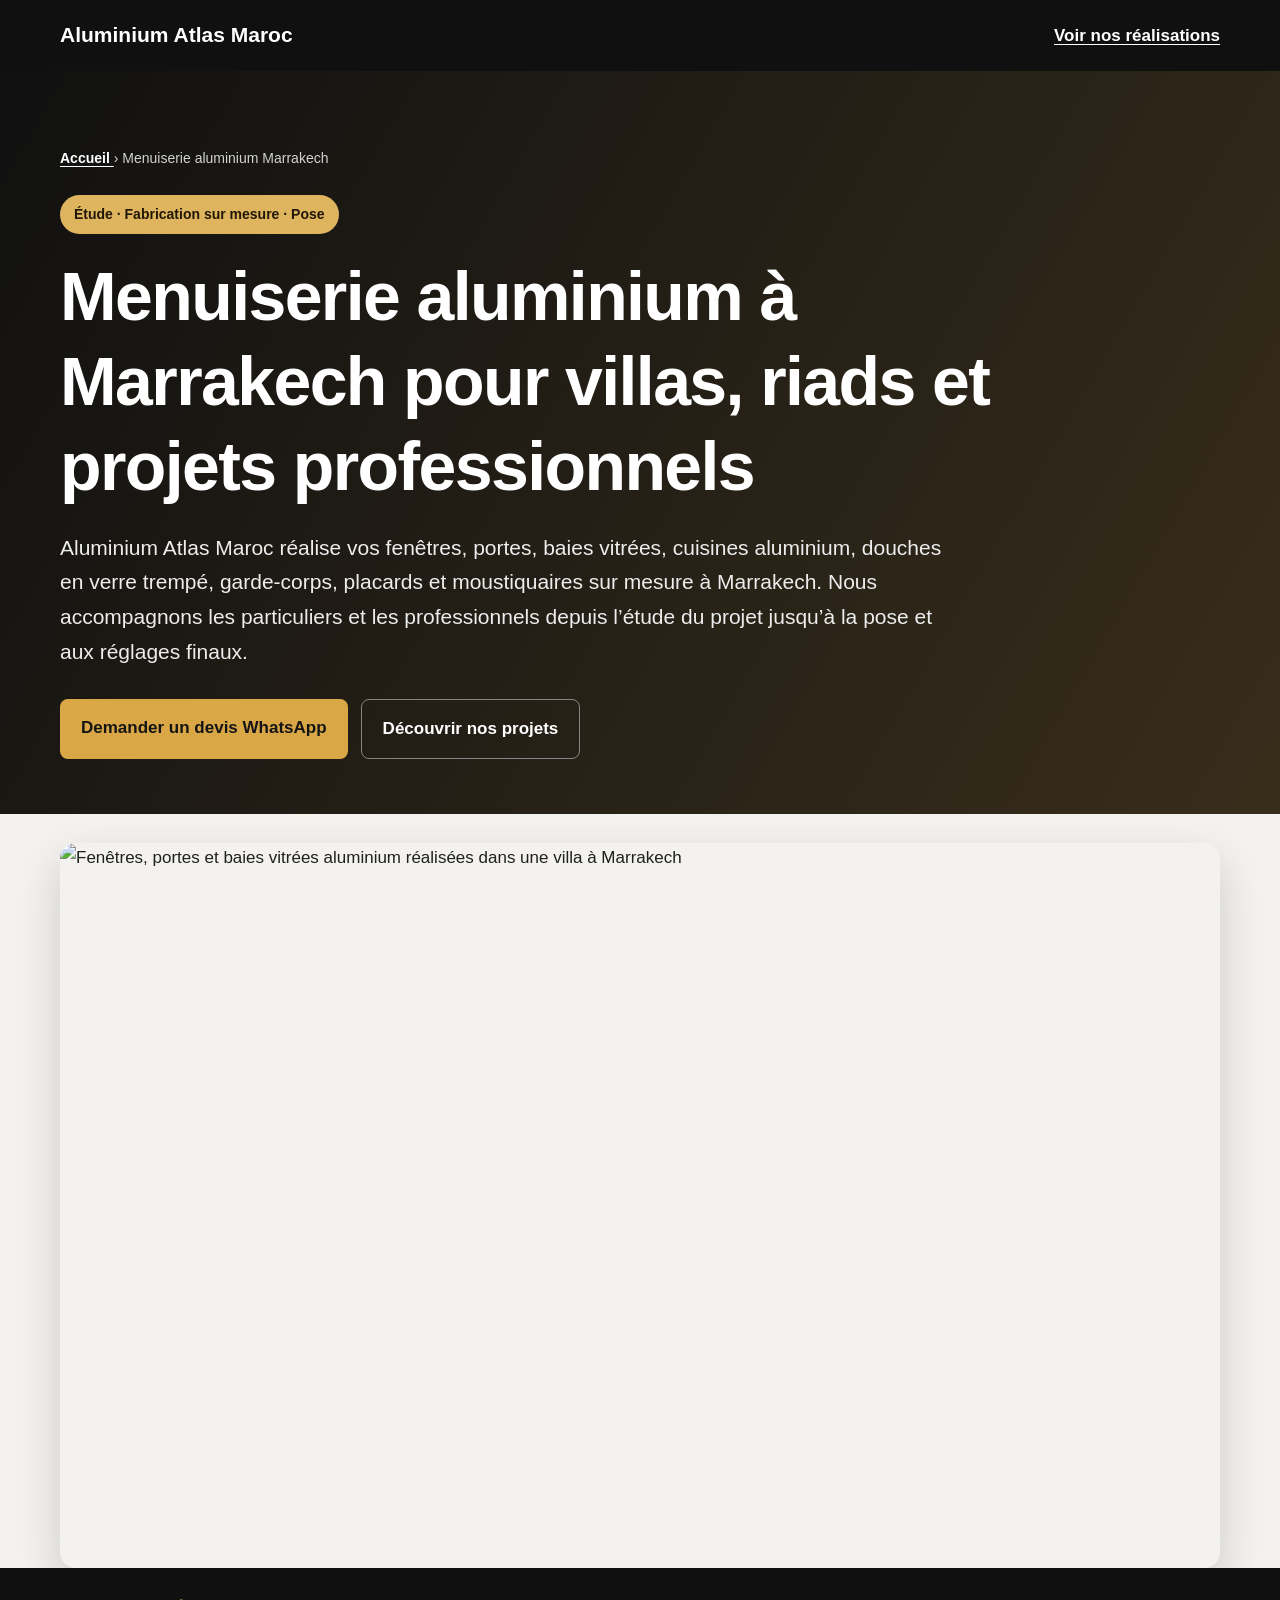
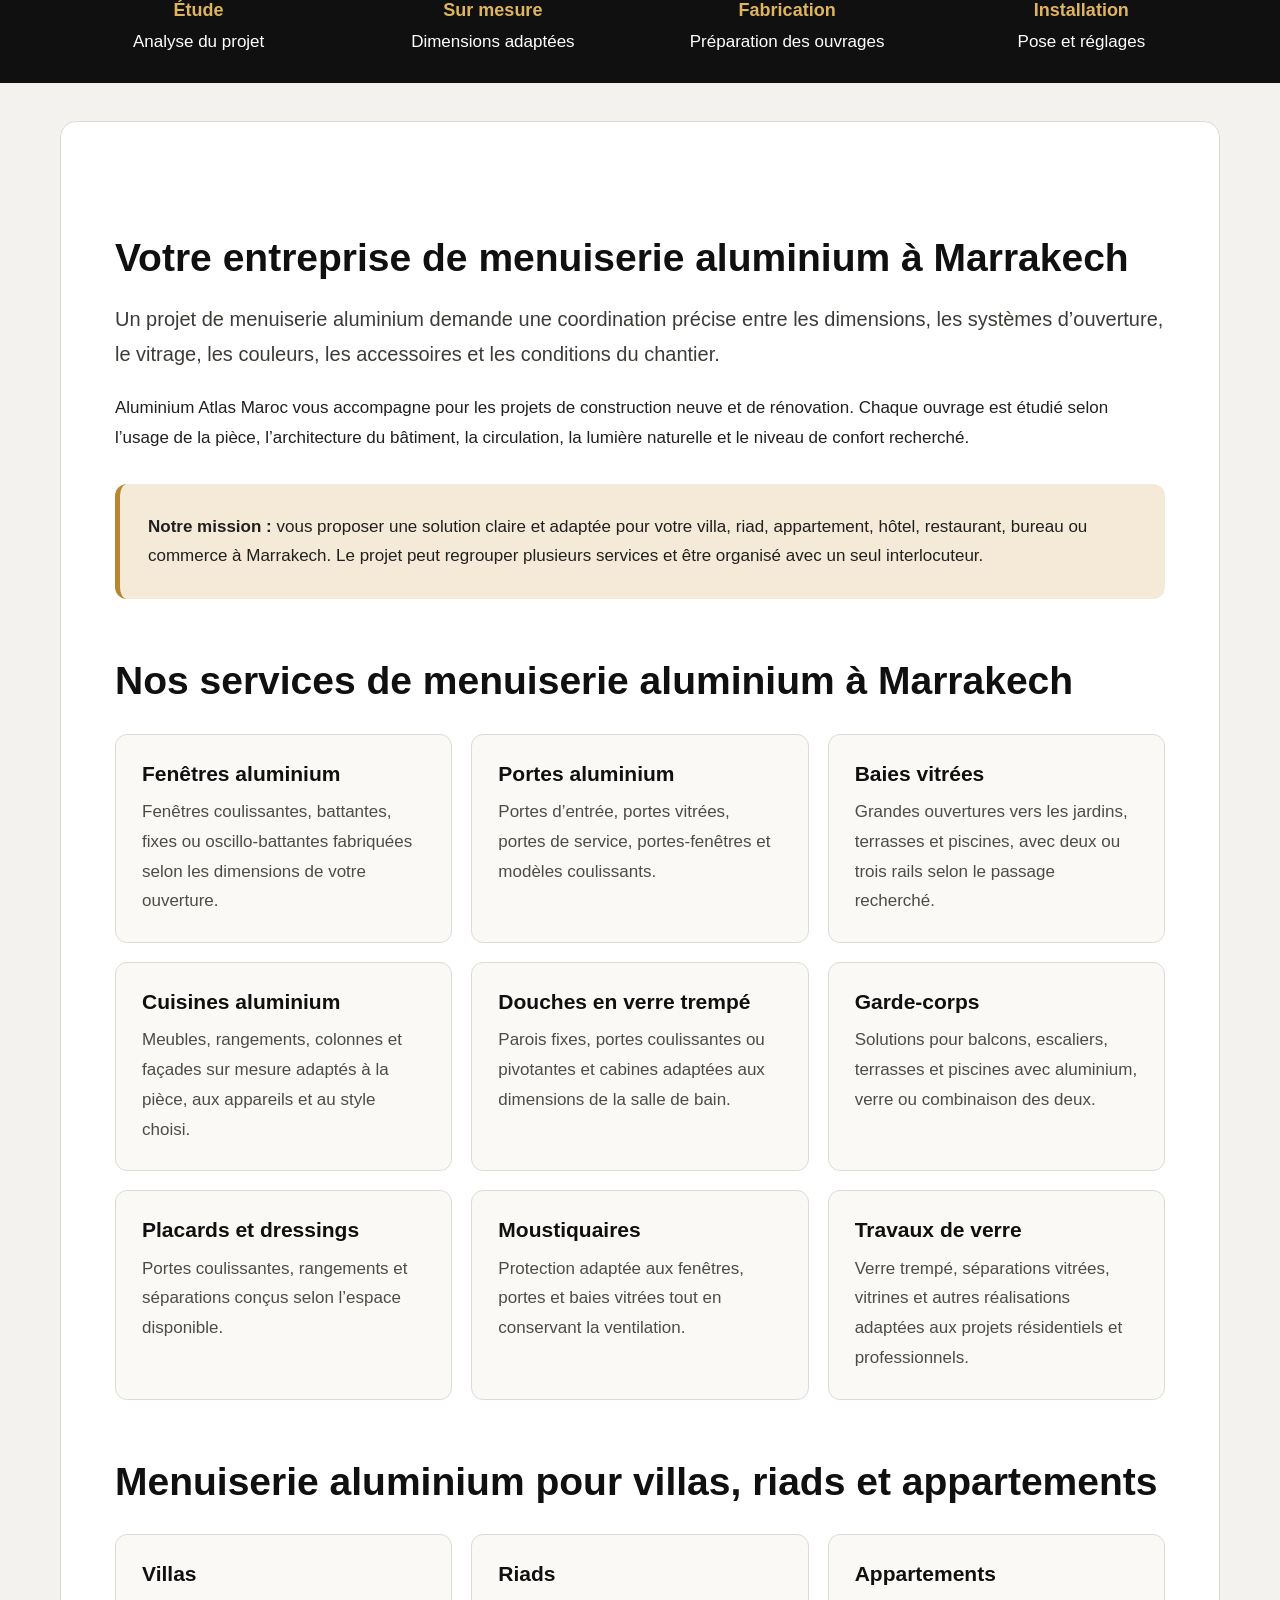
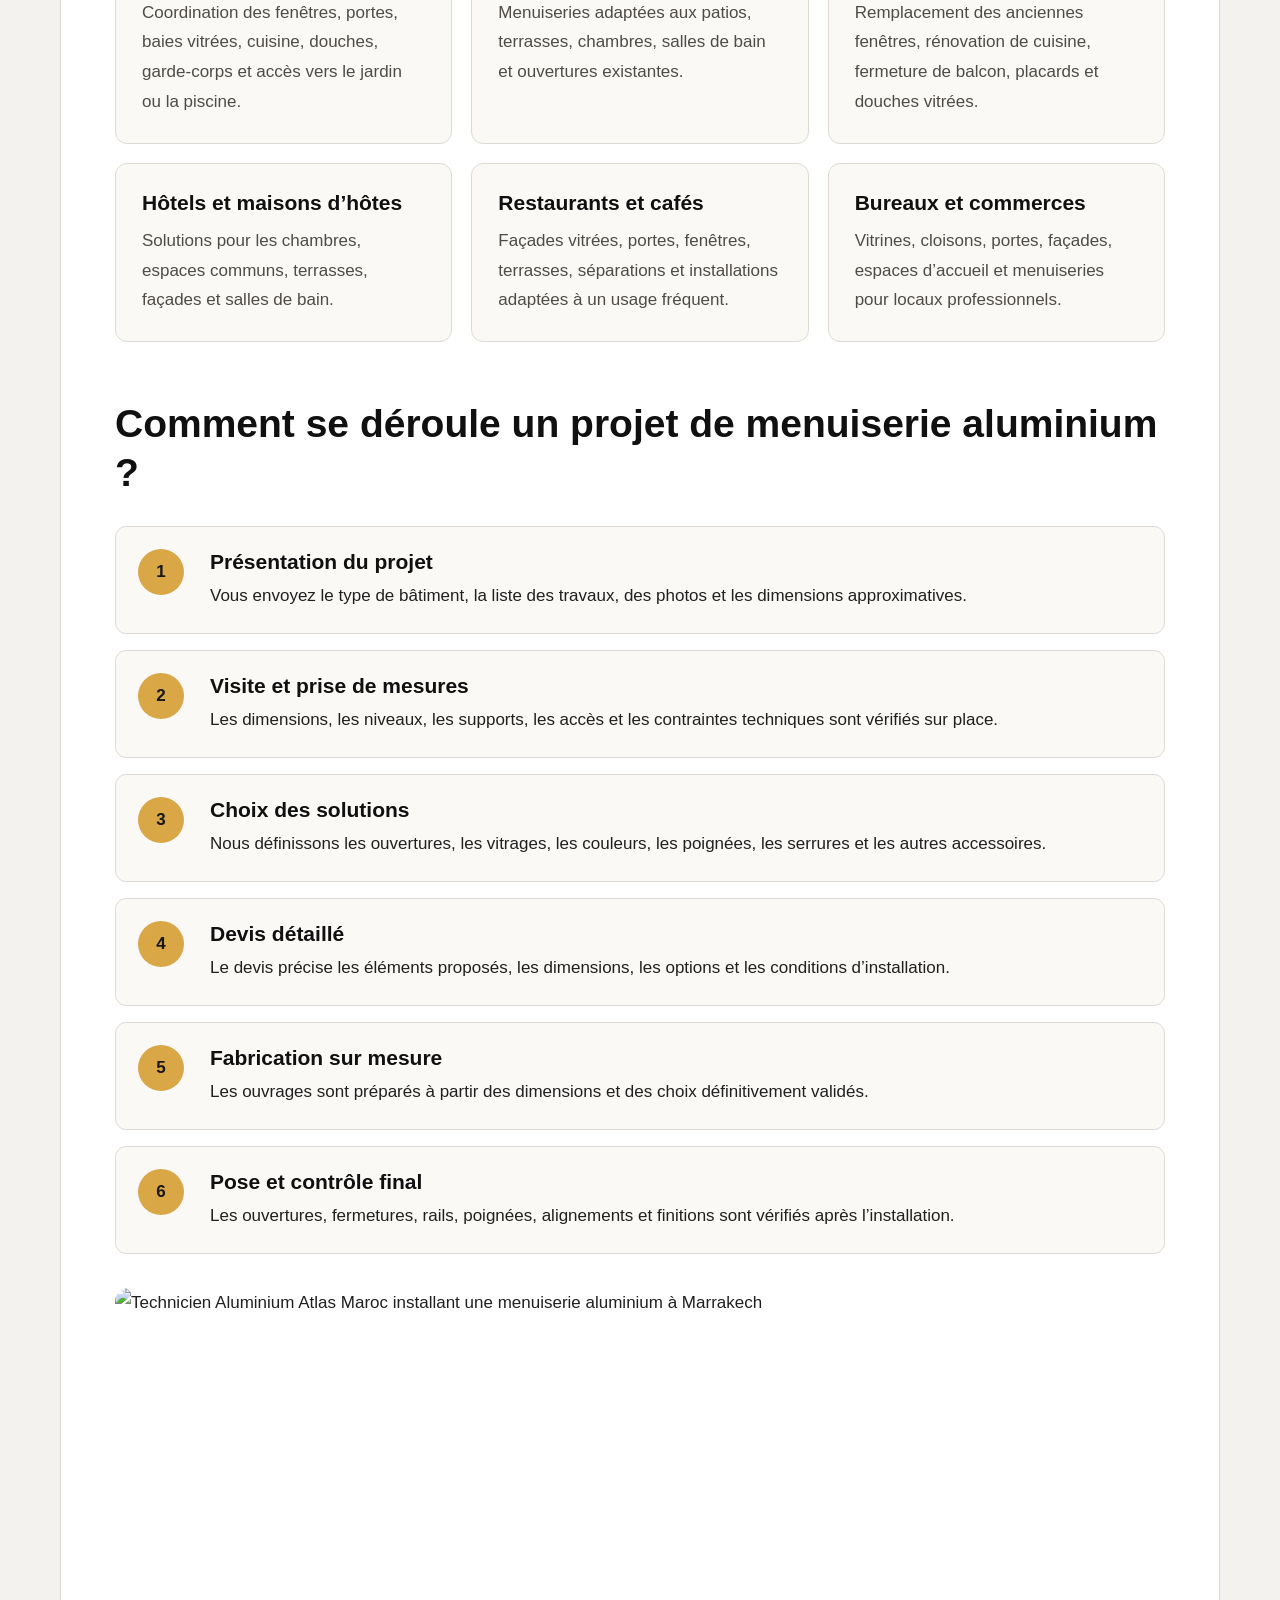
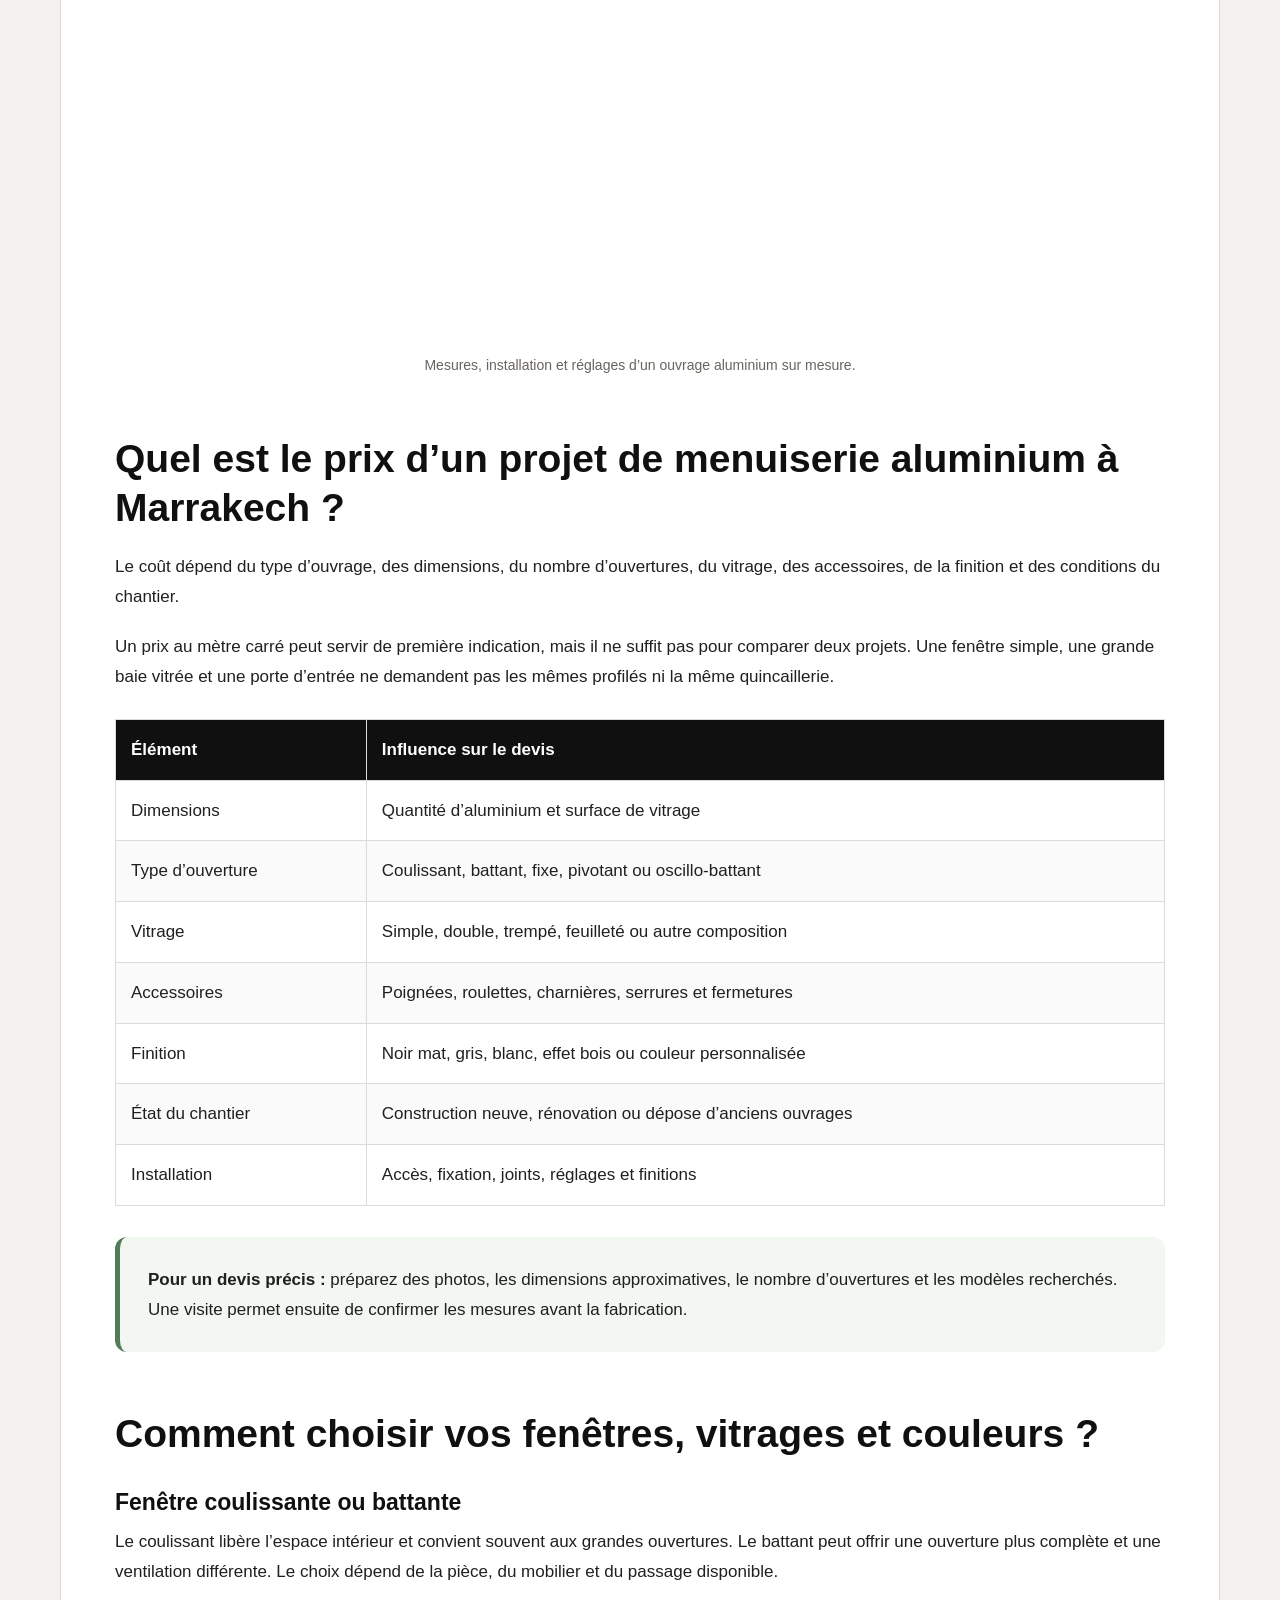
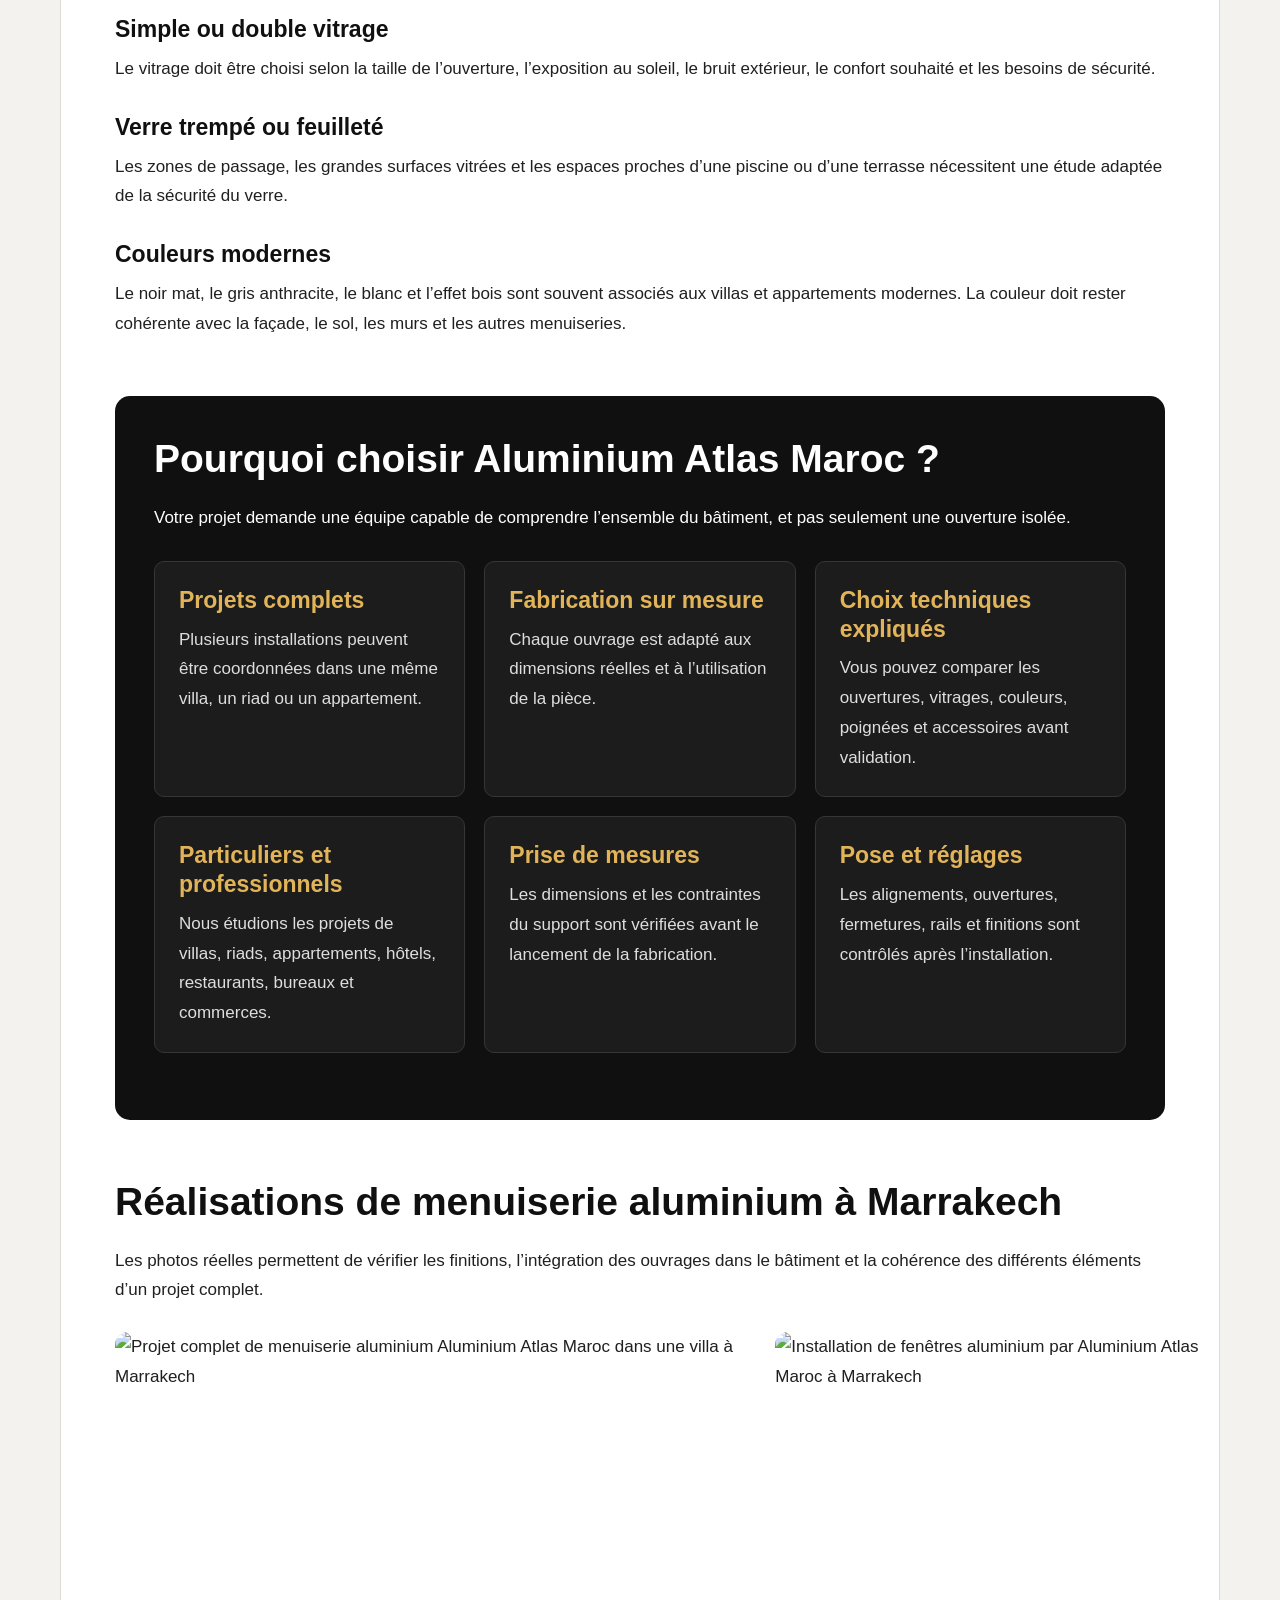
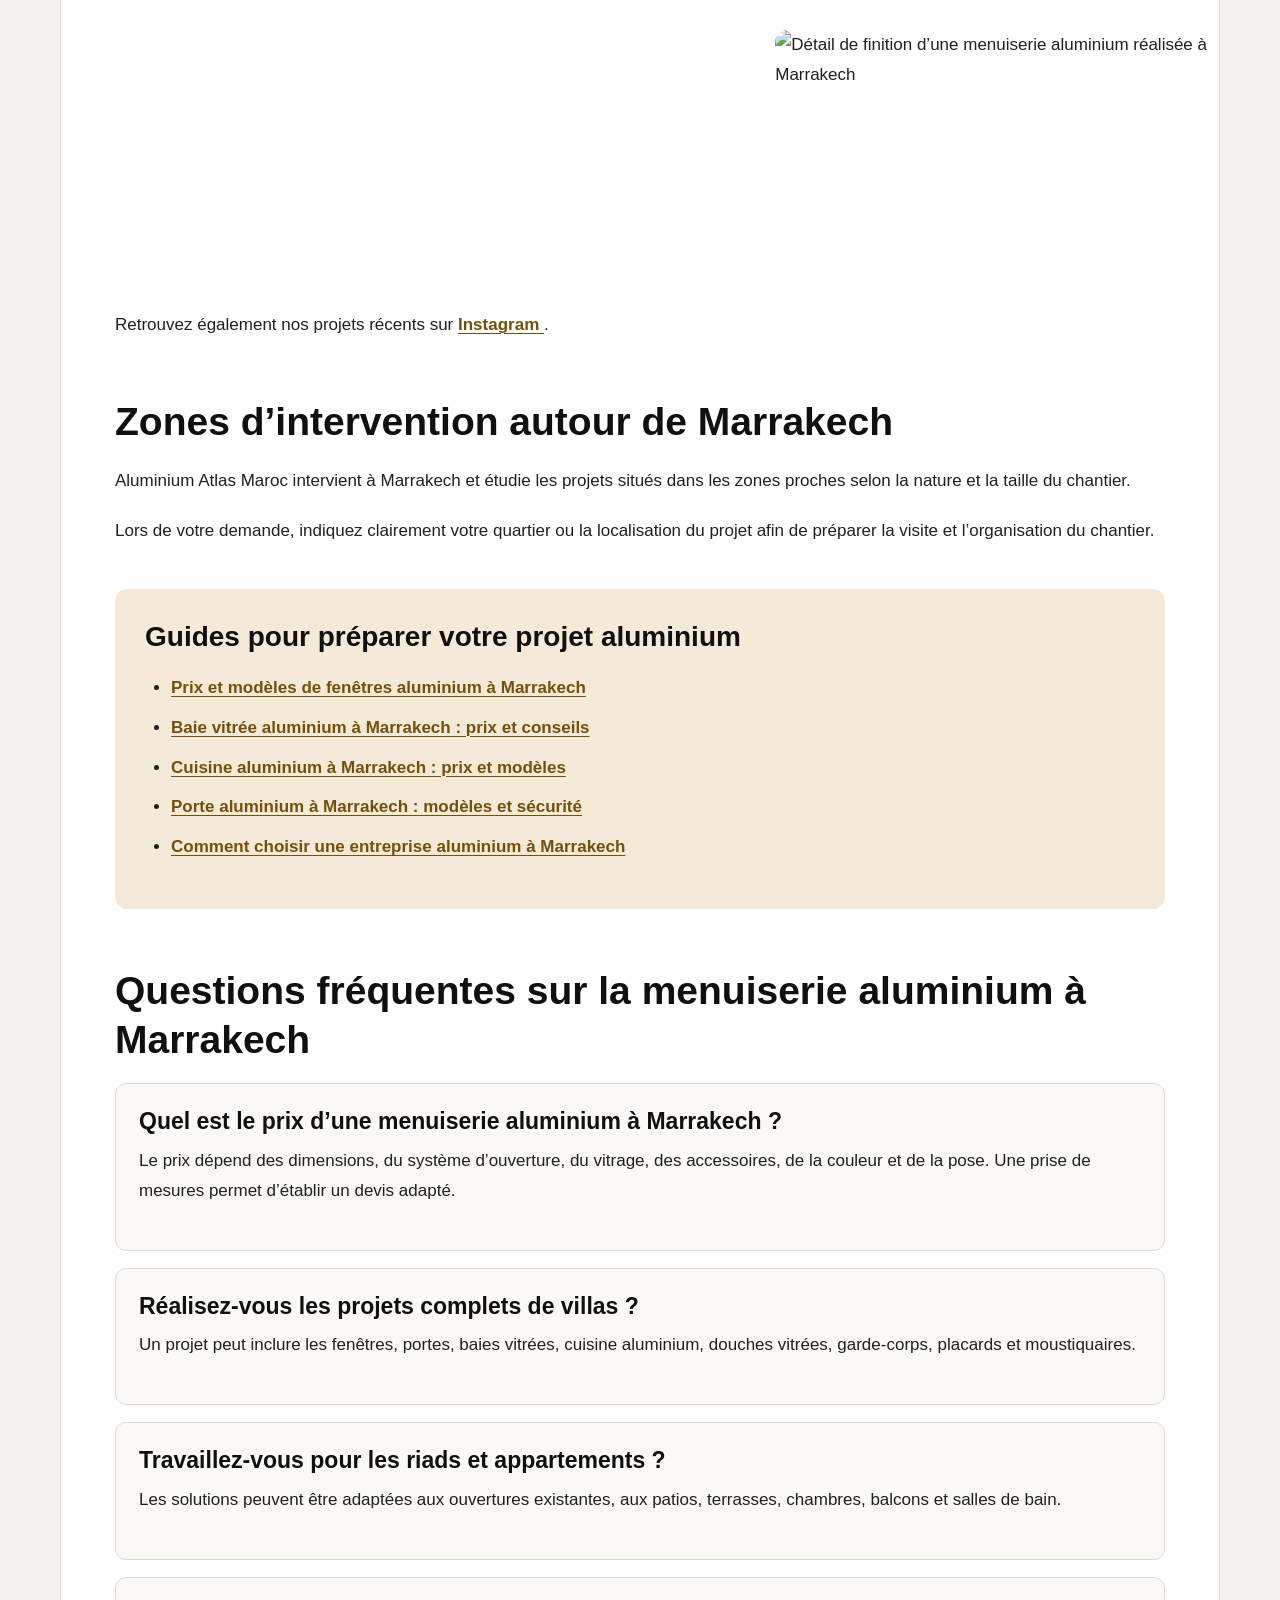
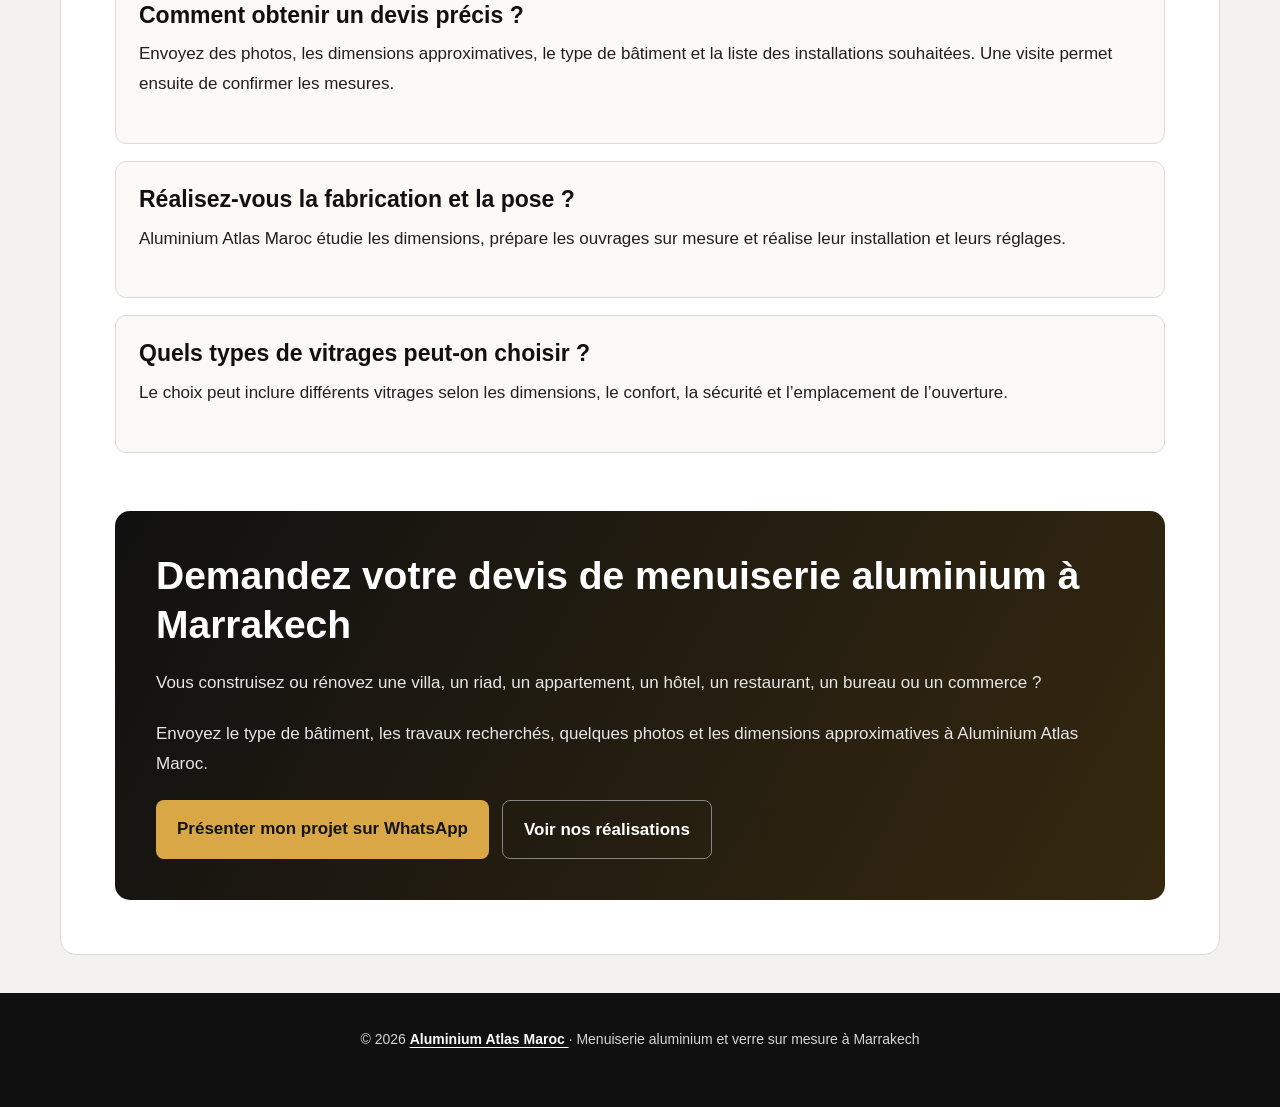
==== public/blog/menuiserie-aluminium-marrakech/index.html @ b96ed025 "Update print statement from 'Hello' to 'Goodbye'" ====
<!doctype html>
<html lang="fr-MA">
<head>
  <meta charset="UTF-8" />

  <meta
    name="viewport"
    content="width=device-width, initial-scale=1.0"
  />

  <title>Menuiserie aluminium Marrakech | Aluminium Atlas Maroc</title>

  <meta
    name="description"
    content="Menuiserie aluminium à Marrakech pour villas, riads, appartements et commerces. Fenêtres, portes, baies vitrées, cuisines, verre trempé, fabrication sur mesure et pose."
  />

  <meta
    name="robots"
    content="index, follow, max-image-preview:large, max-snippet:-1, max-video-preview:-1"
  />

  <meta
    name="author"
    content="Aluminium Atlas Maroc"
  />

  <link
    rel="canonical"
    href="https://www.aluminium-atlas-maroc.com/menuiserie-aluminium-marrakech/"
  />

  <!-- Open Graph -->
  <meta
    property="og:title"
    content="Menuiserie aluminium à Marrakech | Aluminium Atlas Maroc"
  />

  <meta
    property="og:description"
    content="Étude, fabrication et pose de menuiseries aluminium sur mesure pour villas, riads, appartements, hôtels, restaurants, bureaux et commerces à Marrakech."
  />

  <meta
    property="og:type"
    content="website"
  />

  <meta
    property="og:url"
    content="https://www.aluminium-atlas-maroc.com/menuiserie-aluminium-marrakech/"
  />

  <meta
    property="og:image"
    content="https://www.aluminium-atlas-maroc.com/images/blog/projet-menuiserie-aluminium-atlas-marrakech.webp"
  />

  <meta
    property="og:image:alt"
    content="Projet de menuiserie aluminium réalisé dans une villa à Marrakech"
  />

  <meta
    property="og:site_name"
    content="Aluminium Atlas Maroc"
  />

  <meta
    property="og:locale"
    content="fr_MA"
  />

  <!-- Twitter -->
  <meta
    name="twitter:card"
    content="summary_large_image"
  />

  <meta
    name="twitter:title"
    content="Menuiserie aluminium Marrakech | Aluminium Atlas Maroc"
  />

  <meta
    name="twitter:description"
    content="Fenêtres, portes, baies vitrées, cuisines et travaux aluminium sur mesure à Marrakech."
  />

  <meta
    name="twitter:image"
    content="https://www.aluminium-atlas-maroc.com/images/blog/projet-menuiserie-aluminium-atlas-marrakech.webp"
  />

  <!-- Google Analytics -->
  <script
    async
    src="https://www.googletagmanager.com/gtag/js?id=G-GCR6JK7VRV"
  ></script>

  <script>
    window.dataLayer = window.dataLayer || [];

    function gtag() {
      window.dataLayer.push(arguments);
    }

    gtag("js", new Date());
    gtag("config", "G-GCR6JK7VRV");
  </script>

  <!-- Structured data -->
  <script type="application/ld+json">
  {
    "@context": "https://schema.org",
    "@graph": [
      {
        "@type": "HomeAndConstructionBusiness",
        "@id": "https://www.aluminium-atlas-maroc.com/#business",
        "name": "Aluminium Atlas Maroc",
        "url": "https://www.aluminium-atlas-maroc.com/",
        "telephone": "+212635658639",
        "description": "Entreprise de menuiserie aluminium et verre sur mesure à Marrakech pour villas, riads, appartements et locaux professionnels.",
        "image": "https://www.aluminium-atlas-maroc.com/images/blog/projet-menuiserie-aluminium-atlas-marrakech.webp",
        "areaServed": [
          {
            "@type": "City",
            "name": "Marrakech"
          },
          {
            "@type": "AdministrativeArea",
            "name": "Marrakech-Safi"
          }
        ],
        "sameAs": [
          "https://www.instagram.com/aluminium_service_marrakech/"
        ],
        "contactPoint": {
          "@type": "ContactPoint",
          "telephone": "+212635658639",
          "contactType": "customer service",
          "availableLanguage": [
            "French",
            "Arabic"
          ]
        },
        "knowsAbout": [
          "Menuiserie aluminium",
          "Fenêtres aluminium",
          "Portes aluminium",
          "Baies vitrées",
          "Cuisine aluminium",
          "Verre trempé",
          "Garde-corps",
          "Moustiquaires",
          "Fabrication aluminium sur mesure"
        ]
      },
      {
        "@type": "Service",
        "@id": "https://www.aluminium-atlas-maroc.com/menuiserie-aluminium-marrakech/#service",
        "name": "Menuiserie aluminium à Marrakech",
        "serviceType": "Étude, fabrication et pose de menuiseries aluminium sur mesure",
        "url": "https://www.aluminium-atlas-maroc.com/menuiserie-aluminium-marrakech/",
        "description": "Conception, fabrication et installation de fenêtres, portes, baies vitrées, cuisines aluminium, douches vitrées et autres travaux sur mesure à Marrakech.",
        "provider": {
          "@id": "https://www.aluminium-atlas-maroc.com/#business"
        },
        "areaServed": {
          "@type": "City",
          "name": "Marrakech"
        }
      },
      {
        "@type": "WebPage",
        "@id": "https://www.aluminium-atlas-maroc.com/menuiserie-aluminium-marrakech/#webpage",
        "url": "https://www.aluminium-atlas-maroc.com/menuiserie-aluminium-marrakech/",
        "name": "Menuiserie aluminium Marrakech | Aluminium Atlas Maroc",
        "description": "Services de menuiserie aluminium sur mesure à Marrakech pour les particuliers et les professionnels.",
        "inLanguage": "fr-MA",
        "about": {
          "@id": "https://www.aluminium-atlas-maroc.com/menuiserie-aluminium-marrakech/#service"
        },
        "mainEntity": {
          "@id": "https://www.aluminium-atlas-maroc.com/#business"
        }
      },
      {
        "@type": "BreadcrumbList",
        "@id": "https://www.aluminium-atlas-maroc.com/menuiserie-aluminium-marrakech/#breadcrumb",
        "itemListElement": [
          {
            "@type": "ListItem",
            "position": 1,
            "name": "Accueil",
            "item": "https://www.aluminium-atlas-maroc.com/"
          },
          {
            "@type": "ListItem",
            "position": 2,
            "name": "Menuiserie aluminium Marrakech",
            "item": "https://www.aluminium-atlas-maroc.com/menuiserie-aluminium-marrakech/"
          }
        ]
      }
    ]
  }
  </script>

  <style>
    :root {
      --background: #f3f2ee;
      --surface: #ffffff;
      --surface-soft: #faf9f6;
      --text: #202020;
      --muted: #68645e;
      --dark: #101010;
      --dark-soft: #191919;
      --gold: #b9862d;
      --gold-light: #deb45f;
      --gold-soft: #f4ead7;
      --border: #dedbd4;
      --green-soft: #f2f7f2;
      --green-border: #547b58;
      --max-width: 1160px;
    }

    * {
      box-sizing: border-box;
    }

    html {
      scroll-behavior: smooth;
    }

    body {
      margin: 0;
      color: var(--text);
      background: var(--background);
      font-family: Arial, Helvetica, sans-serif;
      font-size: 17px;
      line-height: 1.75;
    }

    img {
      max-width: 100%;
    }

    a {
      color: #74500f;
      font-weight: 700;
      text-decoration-thickness: 1px;
      text-underline-offset: 3px;
    }

    a:hover {
      color: #3d2906;
    }

    .topbar {
      padding: 17px 22px;
      color: #ffffff;
      background: var(--dark);
    }

    .topbar-inner {
      width: min(var(--max-width), 100%);
      margin: 0 auto;
      display: flex;
      align-items: center;
      justify-content: space-between;
      gap: 22px;
    }

    .brand {
      color: #ffffff;
      font-size: 21px;
      font-weight: 800;
      text-decoration: none;
    }

    .topbar-link {
      color: #ffffff;
    }

    .hero {
      padding: 75px 22px 55px;
      color: #ffffff;
      background:
        linear-gradient(
          120deg,
          rgba(12, 12, 12, 0.98),
          rgba(44, 33, 14, 0.94)
        );
    }

    .hero-inner {
      width: min(var(--max-width), 100%);
      margin: 0 auto;
    }

    .breadcrumb {
      margin-bottom: 25px;
      color: #d2d2d2;
      font-size: 14px;
    }

    .breadcrumb a {
      color: #ffffff;
    }

    .category {
      display: inline-block;
      margin-bottom: 20px;
      padding: 7px 14px;
      color: #211706;
      background: var(--gold-light);
      border-radius: 40px;
      font-size: 14px;
      font-weight: 800;
    }

    h1,
    h2,
    h3 {
      line-height: 1.25;
    }

    h1 {
      max-width: 980px;
      margin: 0 0 22px;
      font-size: clamp(40px, 6vw, 68px);
      letter-spacing: -1.6px;
    }

    h2 {
      margin-top: 58px;
      margin-bottom: 19px;
      color: var(--dark);
      font-size: clamp(29px, 4vw, 39px);
    }

    h3 {
      margin-top: 29px;
      margin-bottom: 10px;
      color: var(--dark);
      font-size: 23px;
    }

    p {
      margin: 0 0 21px;
    }

    ul,
    ol {
      padding-left: 26px;
    }

    li {
      margin-bottom: 10px;
    }

    .hero-intro {
      max-width: 900px;
      margin-bottom: 30px;
      color: #ededed;
      font-size: 21px;
      line-height: 1.65;
    }

    .buttons {
      display: flex;
      flex-wrap: wrap;
      gap: 13px;
    }

    .button {
      display: inline-block;
      padding: 14px 21px;
      border-radius: 8px;
      font-weight: 800;
      text-decoration: none;
    }

    .button-primary {
      color: #151515;
      background: #d9a746;
    }

    .button-primary:hover {
      color: #151515;
      background: #e4ba63;
    }

    .button-secondary {
      color: #ffffff;
      border: 1px solid #858585;
    }

    .button-secondary:hover {
      color: #ffffff;
      border-color: #ffffff;
    }

    .hero-image-wrapper {
      width: min(var(--max-width), calc(100% - 30px));
      margin: -1px auto 0;
      padding-top: 30px;
    }

    .hero-image {
      display: block;
      width: 100%;
      height: auto;
      border-radius: 16px;
      object-fit: cover;
      box-shadow: 0 18px 45px rgba(0, 0, 0, 0.16);
    }

    .service-strip {
      padding: 27px 22px;
      color: #ffffff;
      background: var(--dark);
    }

    .service-strip-inner {
      width: min(var(--max-width), 100%);
      margin: 0 auto;
      display: grid;
      grid-template-columns: repeat(4, 1fr);
      gap: 17px;
    }

    .strip-item {
      text-align: center;
    }

    .strip-item strong {
      display: block;
      color: var(--gold-light);
      font-size: 18px;
    }

    .container {
      width: min(var(--max-width), calc(100% - 30px));
      margin: 38px auto;
      padding: 54px;
      background: var(--surface);
      border: 1px solid var(--border);
      border-radius: 16px;
    }

    .lead {
      color: #3e3b37;
      font-size: 20px;
    }

    .quick-answer,
    .note {
      margin: 31px 0;
      padding: 28px;
      border-radius: 12px;
    }

    .quick-answer {
      background: var(--gold-soft);
      border-left: 5px solid var(--gold);
    }

    .note {
      background: var(--green-soft);
      border-left: 5px solid var(--green-border);
    }

    .services-grid,
    .projects-grid,
    .why-grid {
      display: grid;
      grid-template-columns: repeat(3, 1fr);
      gap: 19px;
      margin: 28px 0;
    }

    .card {
      padding: 26px;
      background: var(--surface-soft);
      border: 1px solid var(--border);
      border-radius: 12px;
    }

    .card h3 {
      margin-top: 0;
      font-size: 21px;
    }

    .card p {
      margin-bottom: 0;
      color: #4f4c47;
    }

    .steps {
      display: grid;
      gap: 16px;
      margin: 28px 0;
    }

    .step {
      display: grid;
      grid-template-columns: 54px 1fr;
      gap: 18px;
      align-items: start;
      padding: 22px;
      background: var(--surface-soft);
      border: 1px solid var(--border);
      border-radius: 11px;
    }

    .step-number {
      width: 46px;
      height: 46px;
      display: flex;
      align-items: center;
      justify-content: center;
      color: #171717;
      background: #d9a746;
      border-radius: 50%;
      font-weight: 900;
    }

    .step h3 {
      margin: 0 0 6px;
      font-size: 21px;
    }

    .step p {
      margin-bottom: 0;
    }

    .table-wrapper {
      margin: 27px 0;
      overflow-x: auto;
    }

    table {
      width: 100%;
      border-collapse: collapse;
    }

    th,
    td {
      padding: 15px;
      border: 1px solid var(--border);
      text-align: left;
      vertical-align: top;
    }

    th {
      color: #ffffff;
      background: var(--dark);
    }

    tbody tr:nth-child(even) {
      background: #fafafa;
    }

    .article-image {
      margin: 34px 0;
    }

    .article-image img {
      display: block;
      width: 100%;
      height: auto;
      border-radius: 14px;
      object-fit: cover;
    }

    .article-image figcaption {
      margin-top: 9px;
      color: var(--muted);
      font-size: 14px;
      text-align: center;
    }

    .why-us {
      margin-top: 58px;
      padding: 39px;
      color: #ffffff;
      background: var(--dark);
      border-radius: 15px;
    }

    .why-us h2 {
      margin-top: 0;
      color: #ffffff;
    }

    .why-card {
      padding: 24px;
      background: #1c1c1c;
      border: 1px solid #363636;
      border-radius: 10px;
    }

    .why-card h3 {
      margin-top: 0;
      color: #e1b45a;
    }

    .why-card p {
      margin-bottom: 0;
      color: #dedede;
    }

    .real-projects {
      margin-top: 58px;
    }

    .gallery {
      display: grid;
      grid-template-columns: 1.4fr 1fr;
      gap: 18px;
      margin-top: 27px;
    }

    .gallery img {
      display: block;
      width: 100%;
      height: 100%;
      min-height: 280px;
      object-fit: cover;
      border-radius: 13px;
    }

    .gallery-side {
      display: grid;
      gap: 18px;
    }

    .internal-links {
      margin: 43px 0;
      padding: 30px;
      background: var(--gold-soft);
      border-radius: 12px;
    }

    .internal-links h2 {
      margin-top: 0;
      font-size: 28px;
    }

    .faq-item {
      margin-bottom: 17px;
      padding: 23px;
      background: var(--surface-soft);
      border: 1px solid var(--border);
      border-radius: 11px;
    }

    .faq-item h3 {
      margin-top: 0;
    }

    .final-cta {
      margin-top: 58px;
      padding: 41px;
      color: #ffffff;
      background:
        linear-gradient(
          120deg,
          #111111,
          #35280f
        );
      border-radius: 15px;
    }

    .final-cta h2 {
      margin-top: 0;
      color: #ffffff;
    }

    .final-cta p {
      color: #e7e7e7;
    }

    footer {
      padding: 34px 20px;
      color: #d6d6d6;
      background: var(--dark);
      text-align: center;
      font-size: 14px;
    }

    footer a {
      color: #ffffff;
    }

    @media (max-width: 900px) {
      .service-strip-inner,
      .services-grid,
      .projects-grid,
      .why-grid {
        grid-template-columns: repeat(2, 1fr);
      }

      .gallery {
        grid-template-columns: 1fr;
      }
    }

    @media (max-width: 650px) {
      body {
        font-size: 16px;
      }

      .topbar-inner {
        align-items: flex-start;
        flex-direction: column;
        gap: 6px;
      }

      .hero {
        padding: 54px 20px 40px;
      }

      h1 {
        font-size: 39px;
      }

      .hero-intro {
        font-size: 18px;
      }

      .service-strip-inner,
      .services-grid,
      .projects-grid,
      .why-grid {
        grid-template-columns: 1fr;
      }

      .container {
        width: calc(100% - 18px);
        margin: 10px auto;
        padding: 28px 20px;
        border-radius: 10px;
      }

      h2 {
        font-size: 29px;
      }

      .why-us,
      .final-cta {
        padding: 29px 21px;
      }

      .step {
        grid-template-columns: 45px 1fr;
      }
    }
  </style>
</head>

<body>
  <header class="topbar">
    <div class="topbar-inner">
      <a
        class="brand"
        href="https://www.aluminium-atlas-maroc.com/"
      >
        Aluminium Atlas Maroc
      </a>

      <a
        class="topbar-link"
        href="https://www.instagram.com/aluminium_service_marrakech/"
        target="_blank"
        rel="noopener noreferrer"
      >
        Voir nos réalisations
      </a>
    </div>
  </header>

  <section class="hero">
    <div class="hero-inner">
      <nav class="breadcrumb" aria-label="Fil d’Ariane">
        <a href="https://www.aluminium-atlas-maroc.com/">
          Accueil
        </a>

        <span aria-hidden="true"> › </span>

        <span>
          Menuiserie aluminium Marrakech
        </span>
      </nav>

      <span class="category">
        Étude · Fabrication sur mesure · Pose
      </span>

      <h1>
        Menuiserie aluminium à Marrakech pour villas, riads et projets professionnels
      </h1>

      <p class="hero-intro">
        Aluminium Atlas Maroc réalise vos fenêtres, portes, baies vitrées,
        cuisines aluminium, douches en verre trempé, garde-corps,
        placards et moustiquaires sur mesure à Marrakech.
        Nous accompagnons les particuliers et les professionnels depuis
        l’étude du projet jusqu’à la pose et aux réglages finaux.
      </p>

      <div class="buttons">
        <a
          class="button button-primary"
          href="https://wa.me/212635658639?text=Bonjour%20Aluminium%20Atlas%20Maroc%2C%20je%20souhaite%20un%20devis%20pour%20un%20projet%20de%20menuiserie%20aluminium%20%C3%A0%20Marrakech."
          target="_blank"
          rel="noopener noreferrer"
        >
          Demander un devis WhatsApp
        </a>

        <a
          class="button button-secondary"
          href="https://www.instagram.com/aluminium_service_marrakech/"
          target="_blank"
          rel="noopener noreferrer"
        >
          Découvrir nos projets
        </a>
      </div>
    </div>
  </section>

  <!-- Remplace cette image par une vraie réalisation Aluminium Atlas Maroc -->
  <div class="hero-image-wrapper">
    <img
      class="hero-image"
      src="/images/blog/projet-menuiserie-aluminium-atlas-marrakech.webp"
      alt="Fenêtres, portes et baies vitrées aluminium réalisées dans une villa à Marrakech"
      width="1600"
      height="1000"
      fetchpriority="high"
    />
  </div>

  <section class="service-strip">
    <div class="service-strip-inner">
      <div class="strip-item">
        <strong>Étude</strong>
        Analyse du projet
      </div>

      <div class="strip-item">
        <strong>Sur mesure</strong>
        Dimensions adaptées
      </div>

      <div class="strip-item">
        <strong>Fabrication</strong>
        Préparation des ouvrages
      </div>

      <div class="strip-item">
        <strong>Installation</strong>
        Pose et réglages
      </div>
    </div>
  </section>

  <main class="container">
    <section>
      <h2>
        Votre entreprise de menuiserie aluminium à Marrakech
      </h2>

      <p class="lead">
        Un projet de menuiserie aluminium demande une coordination précise
        entre les dimensions, les systèmes d’ouverture, le vitrage, les
        couleurs, les accessoires et les conditions du chantier.
      </p>

      <p>
        Aluminium Atlas Maroc vous accompagne pour les projets de construction
        neuve et de rénovation. Chaque ouvrage est étudié selon l’usage de la
        pièce, l’architecture du bâtiment, la circulation, la lumière naturelle
        et le niveau de confort recherché.
      </p>

      <div class="quick-answer">
        <strong>Notre mission :</strong>
        vous proposer une solution claire et adaptée pour votre villa, riad,
        appartement, hôtel, restaurant, bureau ou commerce à Marrakech.
        Le projet peut regrouper plusieurs services et être organisé avec
        un seul interlocuteur.
      </div>
    </section>

    <section id="services">
      <h2>
        Nos services de menuiserie aluminium à Marrakech
      </h2>

      <div class="services-grid">
        <article class="card">
          <h3>Fenêtres aluminium</h3>

          <p>
            Fenêtres coulissantes, battantes, fixes ou oscillo-battantes
            fabriquées selon les dimensions de votre ouverture.
          </p>
        </article>

        <article class="card">
          <h3>Portes aluminium</h3>

          <p>
            Portes d’entrée, portes vitrées, portes de service,
            portes-fenêtres et modèles coulissants.
          </p>
        </article>

        <article class="card">
          <h3>Baies vitrées</h3>

          <p>
            Grandes ouvertures vers les jardins, terrasses et piscines,
            avec deux ou trois rails selon le passage recherché.
          </p>
        </article>

        <article class="card">
          <h3>Cuisines aluminium</h3>

          <p>
            Meubles, rangements, colonnes et façades sur mesure adaptés
            à la pièce, aux appareils et au style choisi.
          </p>
        </article>

        <article class="card">
          <h3>Douches en verre trempé</h3>

          <p>
            Parois fixes, portes coulissantes ou pivotantes et cabines
            adaptées aux dimensions de la salle de bain.
          </p>
        </article>

        <article class="card">
          <h3>Garde-corps</h3>

          <p>
            Solutions pour balcons, escaliers, terrasses et piscines
            avec aluminium, verre ou combinaison des deux.
          </p>
        </article>

        <article class="card">
          <h3>Placards et dressings</h3>

          <p>
            Portes coulissantes, rangements et séparations conçus selon
            l’espace disponible.
          </p>
        </article>

        <article class="card">
          <h3>Moustiquaires</h3>

          <p>
            Protection adaptée aux fenêtres, portes et baies vitrées
            tout en conservant la ventilation.
          </p>
        </article>

        <article class="card">
          <h3>Travaux de verre</h3>

          <p>
            Verre trempé, séparations vitrées, vitrines et autres
            réalisations adaptées aux projets résidentiels et professionnels.
          </p>
        </article>
      </div>
    </section>

    <section>
      <h2>
        Menuiserie aluminium pour villas, riads et appartements
      </h2>

      <div class="projects-grid">
        <article class="card">
          <h3>Villas</h3>

          <p>
            Coordination des fenêtres, portes, baies vitrées, cuisine,
            douches, garde-corps et accès vers le jardin ou la piscine.
          </p>
        </article>

        <article class="card">
          <h3>Riads</h3>

          <p>
            Menuiseries adaptées aux patios, terrasses, chambres,
            salles de bain et ouvertures existantes.
          </p>
        </article>

        <article class="card">
          <h3>Appartements</h3>

          <p>
            Remplacement des anciennes fenêtres, rénovation de cuisine,
            fermeture de balcon, placards et douches vitrées.
          </p>
        </article>

        <article class="card">
          <h3>Hôtels et maisons d’hôtes</h3>

          <p>
            Solutions pour les chambres, espaces communs, terrasses,
            façades et salles de bain.
          </p>
        </article>

        <article class="card">
          <h3>Restaurants et cafés</h3>

          <p>
            Façades vitrées, portes, fenêtres, terrasses, séparations
            et installations adaptées à un usage fréquent.
          </p>
        </article>

        <article class="card">
          <h3>Bureaux et commerces</h3>

          <p>
            Vitrines, cloisons, portes, façades, espaces d’accueil
            et menuiseries pour locaux professionnels.
          </p>
        </article>
      </div>
    </section>

    <section id="processus">
      <h2>
        Comment se déroule un projet de menuiserie aluminium ?
      </h2>

      <div class="steps">
        <article class="step">
          <div class="step-number">1</div>

          <div>
            <h3>Présentation du projet</h3>

            <p>
              Vous envoyez le type de bâtiment, la liste des travaux,
              des photos et les dimensions approximatives.
            </p>
          </div>
        </article>

        <article class="step">
          <div class="step-number">2</div>

          <div>
            <h3>Visite et prise de mesures</h3>

            <p>
              Les dimensions, les niveaux, les supports, les accès
              et les contraintes techniques sont vérifiés sur place.
            </p>
          </div>
        </article>

        <article class="step">
          <div class="step-number">3</div>

          <div>
            <h3>Choix des solutions</h3>

            <p>
              Nous définissons les ouvertures, les vitrages, les couleurs,
              les poignées, les serrures et les autres accessoires.
            </p>
          </div>
        </article>

        <article class="step">
          <div class="step-number">4</div>

          <div>
            <h3>Devis détaillé</h3>

            <p>
              Le devis précise les éléments proposés, les dimensions,
              les options et les conditions d’installation.
            </p>
          </div>
        </article>

        <article class="step">
          <div class="step-number">5</div>

          <div>
            <h3>Fabrication sur mesure</h3>

            <p>
              Les ouvrages sont préparés à partir des dimensions
              et des choix définitivement validés.
            </p>
          </div>
        </article>

        <article class="step">
          <div class="step-number">6</div>

          <div>
            <h3>Pose et contrôle final</h3>

            <p>
              Les ouvertures, fermetures, rails, poignées, alignements
              et finitions sont vérifiés après l’installation.
            </p>
          </div>
        </article>
      </div>

      <!-- Utilise ici une vraie photo de votre équipe ou chantier -->
      <figure class="article-image">
        <img
          src="/images/blog/installation-menuiserie-aluminium-atlas-marrakech.webp"
          alt="Technicien Aluminium Atlas Maroc installant une menuiserie aluminium à Marrakech"
          width="1600"
          height="1000"
          loading="lazy"
        />

        <figcaption>
          Mesures, installation et réglages d’un ouvrage aluminium sur mesure.
        </figcaption>
      </figure>
    </section>

    <section id="prix">
      <h2>
        Quel est le prix d’un projet de menuiserie aluminium à Marrakech ?
      </h2>

      <p>
        Le coût dépend du type d’ouvrage, des dimensions, du nombre
        d’ouvertures, du vitrage, des accessoires, de la finition et
        des conditions du chantier.
      </p>

      <p>
        Un prix au mètre carré peut servir de première indication, mais il
        ne suffit pas pour comparer deux projets. Une fenêtre simple,
        une grande baie vitrée et une porte d’entrée ne demandent pas
        les mêmes profilés ni la même quincaillerie.
      </p>

      <div class="table-wrapper">
        <table>
          <thead>
            <tr>
              <th>Élément</th>
              <th>Influence sur le devis</th>
            </tr>
          </thead>

          <tbody>
            <tr>
              <td>Dimensions</td>
              <td>Quantité d’aluminium et surface de vitrage</td>
            </tr>

            <tr>
              <td>Type d’ouverture</td>
              <td>Coulissant, battant, fixe, pivotant ou oscillo-battant</td>
            </tr>

            <tr>
              <td>Vitrage</td>
              <td>Simple, double, trempé, feuilleté ou autre composition</td>
            </tr>

            <tr>
              <td>Accessoires</td>
              <td>Poignées, roulettes, charnières, serrures et fermetures</td>
            </tr>

            <tr>
              <td>Finition</td>
              <td>Noir mat, gris, blanc, effet bois ou couleur personnalisée</td>
            </tr>

            <tr>
              <td>État du chantier</td>
              <td>Construction neuve, rénovation ou dépose d’anciens ouvrages</td>
            </tr>

            <tr>
              <td>Installation</td>
              <td>Accès, fixation, joints, réglages et finitions</td>
            </tr>
          </tbody>
        </table>
      </div>

      <div class="note">
        <strong>Pour un devis précis :</strong>
        préparez des photos, les dimensions approximatives, le nombre
        d’ouvertures et les modèles recherchés. Une visite permet ensuite
        de confirmer les mesures avant la fabrication.
      </div>
    </section>

    <section>
      <h2>
        Comment choisir vos fenêtres, vitrages et couleurs ?
      </h2>

      <h3>Fenêtre coulissante ou battante</h3>

      <p>
        Le coulissant libère l’espace intérieur et convient souvent aux
        grandes ouvertures. Le battant peut offrir une ouverture plus
        complète et une ventilation différente. Le choix dépend de la pièce,
        du mobilier et du passage disponible.
      </p>

      <h3>Simple ou double vitrage</h3>

      <p>
        Le vitrage doit être choisi selon la taille de l’ouverture,
        l’exposition au soleil, le bruit extérieur, le confort souhaité
        et les besoins de sécurité.
      </p>

      <h3>Verre trempé ou feuilleté</h3>

      <p>
        Les zones de passage, les grandes surfaces vitrées et les espaces
        proches d’une piscine ou d’une terrasse nécessitent une étude adaptée
        de la sécurité du verre.
      </p>

      <h3>Couleurs modernes</h3>

      <p>
        Le noir mat, le gris anthracite, le blanc et l’effet bois sont souvent
        associés aux villas et appartements modernes. La couleur doit rester
        cohérente avec la façade, le sol, les murs et les autres menuiseries.
      </p>
    </section>

    <section class="why-us" id="pourquoi-nous">
      <h2>
        Pourquoi choisir Aluminium Atlas Maroc ?
      </h2>

      <p>
        Votre projet demande une équipe capable de comprendre l’ensemble
        du bâtiment, et pas seulement une ouverture isolée.
      </p>

      <div class="why-grid">
        <article class="why-card">
          <h3>Projets complets</h3>

          <p>
            Plusieurs installations peuvent être coordonnées dans
            une même villa, un riad ou un appartement.
          </p>
        </article>

        <article class="why-card">
          <h3>Fabrication sur mesure</h3>

          <p>
            Chaque ouvrage est adapté aux dimensions réelles
            et à l’utilisation de la pièce.
          </p>
        </article>

        <article class="why-card">
          <h3>Choix techniques expliqués</h3>

          <p>
            Vous pouvez comparer les ouvertures, vitrages, couleurs,
            poignées et accessoires avant validation.
          </p>
        </article>

        <article class="why-card">
          <h3>Particuliers et professionnels</h3>

          <p>
            Nous étudions les projets de villas, riads, appartements,
            hôtels, restaurants, bureaux et commerces.
          </p>
        </article>

        <article class="why-card">
          <h3>Prise de mesures</h3>

          <p>
            Les dimensions et les contraintes du support sont vérifiées
            avant le lancement de la fabrication.
          </p>
        </article>

        <article class="why-card">
          <h3>Pose et réglages</h3>

          <p>
            Les alignements, ouvertures, fermetures, rails
            et finitions sont contrôlés après l’installation.
          </p>
        </article>
      </div>
    </section>

    <section class="real-projects">
      <h2>
        Réalisations de menuiserie aluminium à Marrakech
      </h2>

      <p>
        Les photos réelles permettent de vérifier les finitions,
        l’intégration des ouvrages dans le bâtiment et la cohérence
        des différents éléments d’un projet complet.
      </p>

      <div class="gallery">
        <!-- Grande vraie photo Aluminium Atlas Maroc -->
        <img
          src="/images/blog/projet-menuiserie-aluminium-atlas-marrakech.webp"
          alt="Projet complet de menuiserie aluminium Aluminium Atlas Maroc dans une villa à Marrakech"
          width="1000"
          height="900"
          loading="lazy"
        />

        <div class="gallery-side">
          <!-- Vraie photo d’installation -->
          <img
            src="/images/blog/installation-menuiserie-aluminium-atlas-marrakech.webp"
            alt="Installation de fenêtres aluminium par Aluminium Atlas Maroc à Marrakech"
            width="700"
            height="430"
            loading="lazy"
          />

          <!-- Vraie photo rapprochée des finitions -->
          <img
            src="/images/blog/finition-menuiserie-aluminium-atlas-marrakech.webp"
            alt="Détail de finition d’une menuiserie aluminium réalisée à Marrakech"
            width="700"
            height="430"
            loading="lazy"
          />
        </div>
      </div>

      <p>
        Retrouvez également nos projets récents sur
        <a
          href="https://www.instagram.com/aluminium_service_marrakech/"
          target="_blank"
          rel="noopener noreferrer"
        >
          Instagram
        </a>.
      </p>
    </section>

    <section>
      <h2>
        Zones d’intervention autour de Marrakech
      </h2>

      <p>
        Aluminium Atlas Maroc intervient à Marrakech et étudie les projets
        situés dans les zones proches selon la nature et la taille du chantier.
      </p>

      <p>
        Lors de votre demande, indiquez clairement votre quartier ou la
        localisation du projet afin de préparer la visite et l’organisation
        du chantier.
      </p>
    </section>

    <section class="internal-links">
      <h2>
        Guides pour préparer votre projet aluminium
      </h2>

      <ul>
        <li>
          <a href="/blog/prix-fenetre-aluminium-marrakech/">
            Prix et modèles de fenêtres aluminium à Marrakech
          </a>
        </li>

        <li>
          <a href="/blog/baie-vitree-aluminium-marrakech/">
            Baie vitrée aluminium à Marrakech : prix et conseils
          </a>
        </li>

        <li>
          <a href="/blog/cuisine-aluminium-marrakech/">
            Cuisine aluminium à Marrakech : prix et modèles
          </a>
        </li>

        <li>
          <a href="/blog/porte-aluminium-marrakech/">
            Porte aluminium à Marrakech : modèles et sécurité
          </a>
        </li>

        <li>
          <a href="/blog/comment-choisir-entreprise-menuiserie-aluminium-marrakech/">
            Comment choisir une entreprise aluminium à Marrakech
          </a>
        </li>
      </ul>
    </section>

    <section id="faq">
      <h2>
        Questions fréquentes sur la menuiserie aluminium à Marrakech
      </h2>

      <article class="faq-item">
        <h3>
          Quel est le prix d’une menuiserie aluminium à Marrakech ?
        </h3>

        <p>
          Le prix dépend des dimensions, du système d’ouverture,
          du vitrage, des accessoires, de la couleur et de la pose.
          Une prise de mesures permet d’établir un devis adapté.
        </p>
      </article>

      <article class="faq-item">
        <h3>
          Réalisez-vous les projets complets de villas ?
        </h3>

        <p>
          Un projet peut inclure les fenêtres, portes, baies vitrées,
          cuisine aluminium, douches vitrées, garde-corps,
          placards et moustiquaires.
        </p>
      </article>

      <article class="faq-item">
        <h3>
          Travaillez-vous pour les riads et appartements ?
        </h3>

        <p>
          Les solutions peuvent être adaptées aux ouvertures existantes,
          aux patios, terrasses, chambres, balcons et salles de bain.
        </p>
      </article>

      <article class="faq-item">
        <h3>
          Comment obtenir un devis précis ?
        </h3>

        <p>
          Envoyez des photos, les dimensions approximatives,
          le type de bâtiment et la liste des installations souhaitées.
          Une visite permet ensuite de confirmer les mesures.
        </p>
      </article>

      <article class="faq-item">
        <h3>
          Réalisez-vous la fabrication et la pose ?
        </h3>

        <p>
          Aluminium Atlas Maroc étudie les dimensions, prépare les ouvrages
          sur mesure et réalise leur installation et leurs réglages.
        </p>
      </article>

      <article class="faq-item">
        <h3>
          Quels types de vitrages peut-on choisir ?
        </h3>

        <p>
          Le choix peut inclure différents vitrages selon les dimensions,
          le confort, la sécurité et l’emplacement de l’ouverture.
        </p>
      </article>
    </section>

    <section class="final-cta">
      <h2>
        Demandez votre devis de menuiserie aluminium à Marrakech
      </h2>

      <p>
        Vous construisez ou rénovez une villa, un riad, un appartement,
        un hôtel, un restaurant, un bureau ou un commerce ?
      </p>

      <p>
        Envoyez le type de bâtiment, les travaux recherchés,
        quelques photos et les dimensions approximatives
        à Aluminium Atlas Maroc.
      </p>

      <div class="buttons">
        <a
          class="button button-primary"
          href="https://wa.me/212635658639?text=Bonjour%20Aluminium%20Atlas%20Maroc%2C%20je%20souhaite%20un%20devis%20pour%20un%20projet%20de%20menuiserie%20aluminium%20%C3%A0%20Marrakech."
          target="_blank"
          rel="noopener noreferrer"
        >
          Présenter mon projet sur WhatsApp
        </a>

        <a
          class="button button-secondary"
          href="https://www.instagram.com/aluminium_service_marrakech/"
          target="_blank"
          rel="noopener noreferrer"
        >
          Voir nos réalisations
        </a>
      </div>
    </section>
  </main>

  <footer>
    <p>
      © 2026
      <a href="https://www.aluminium-atlas-maroc.com/">
        Aluminium Atlas Maroc
      </a>
      · Menuiserie aluminium et verre sur mesure à Marrakech
    </p>
  </footer>
</body>
</html>
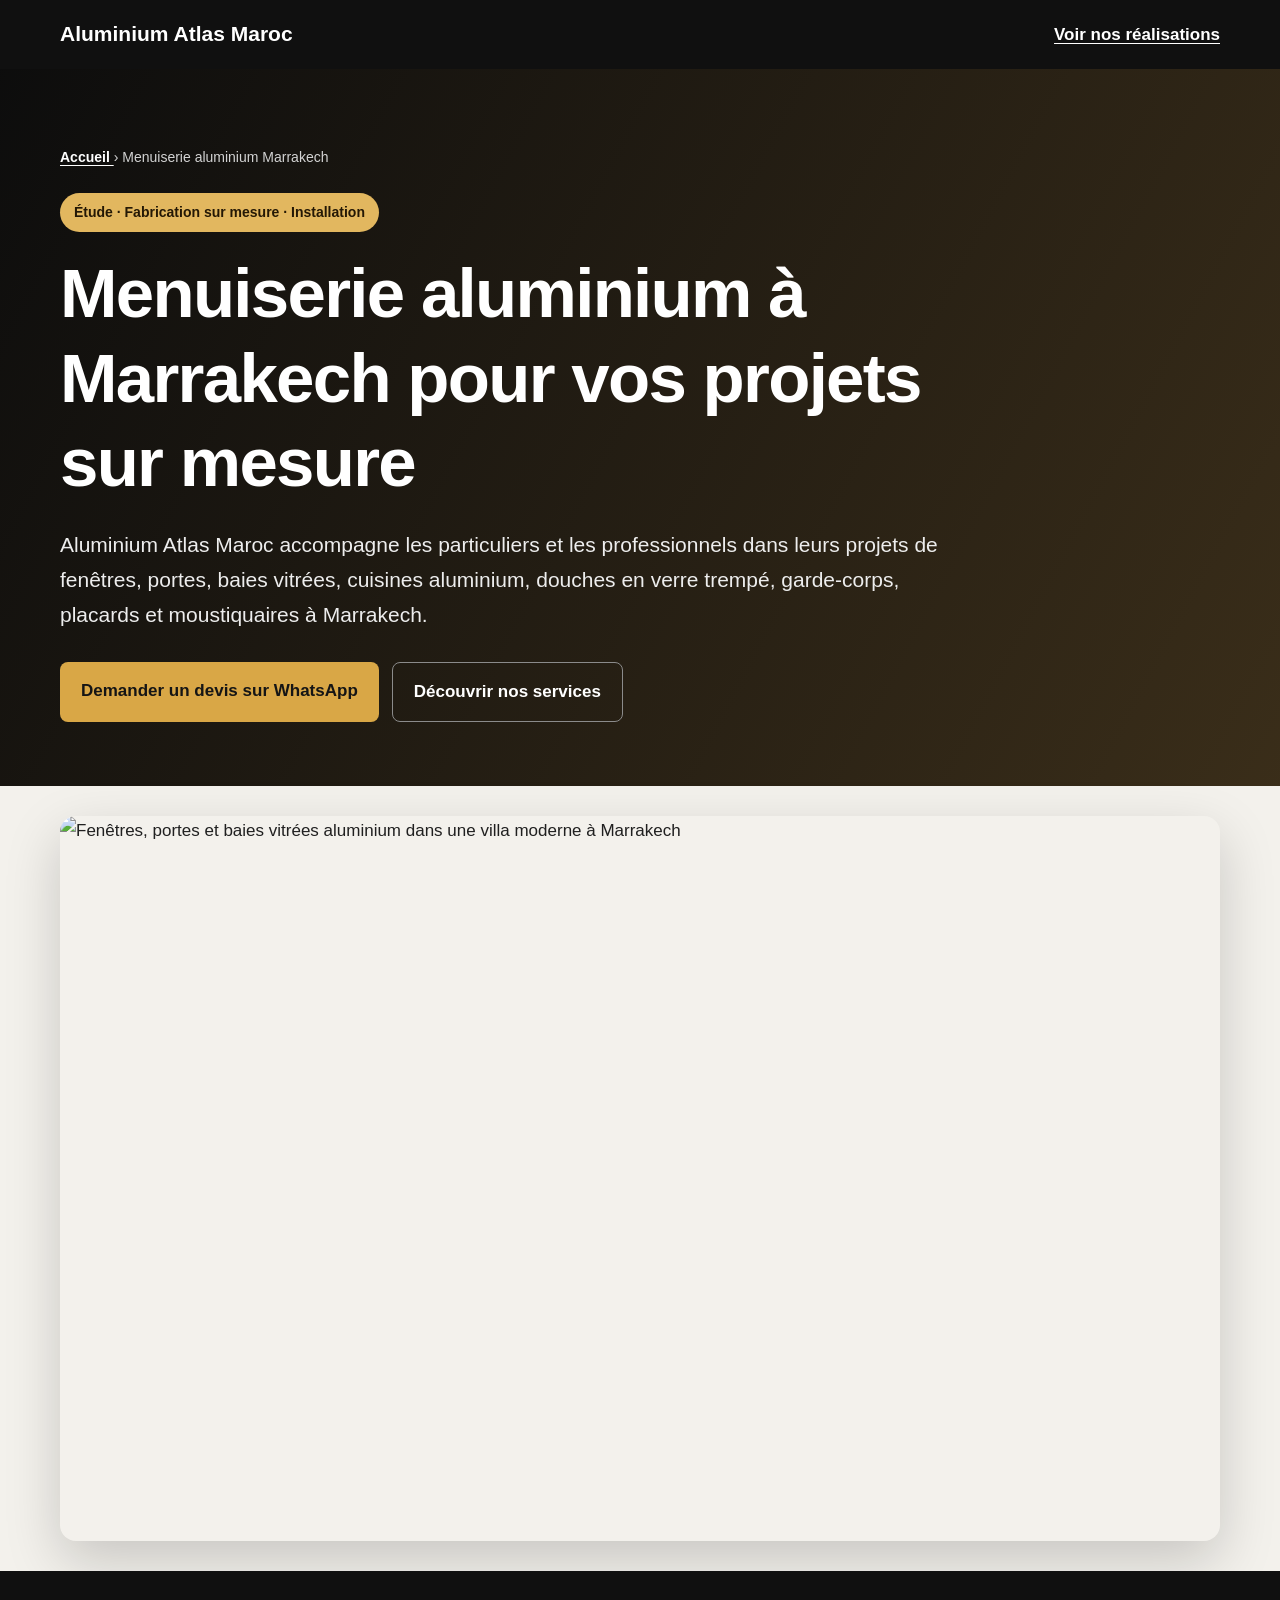
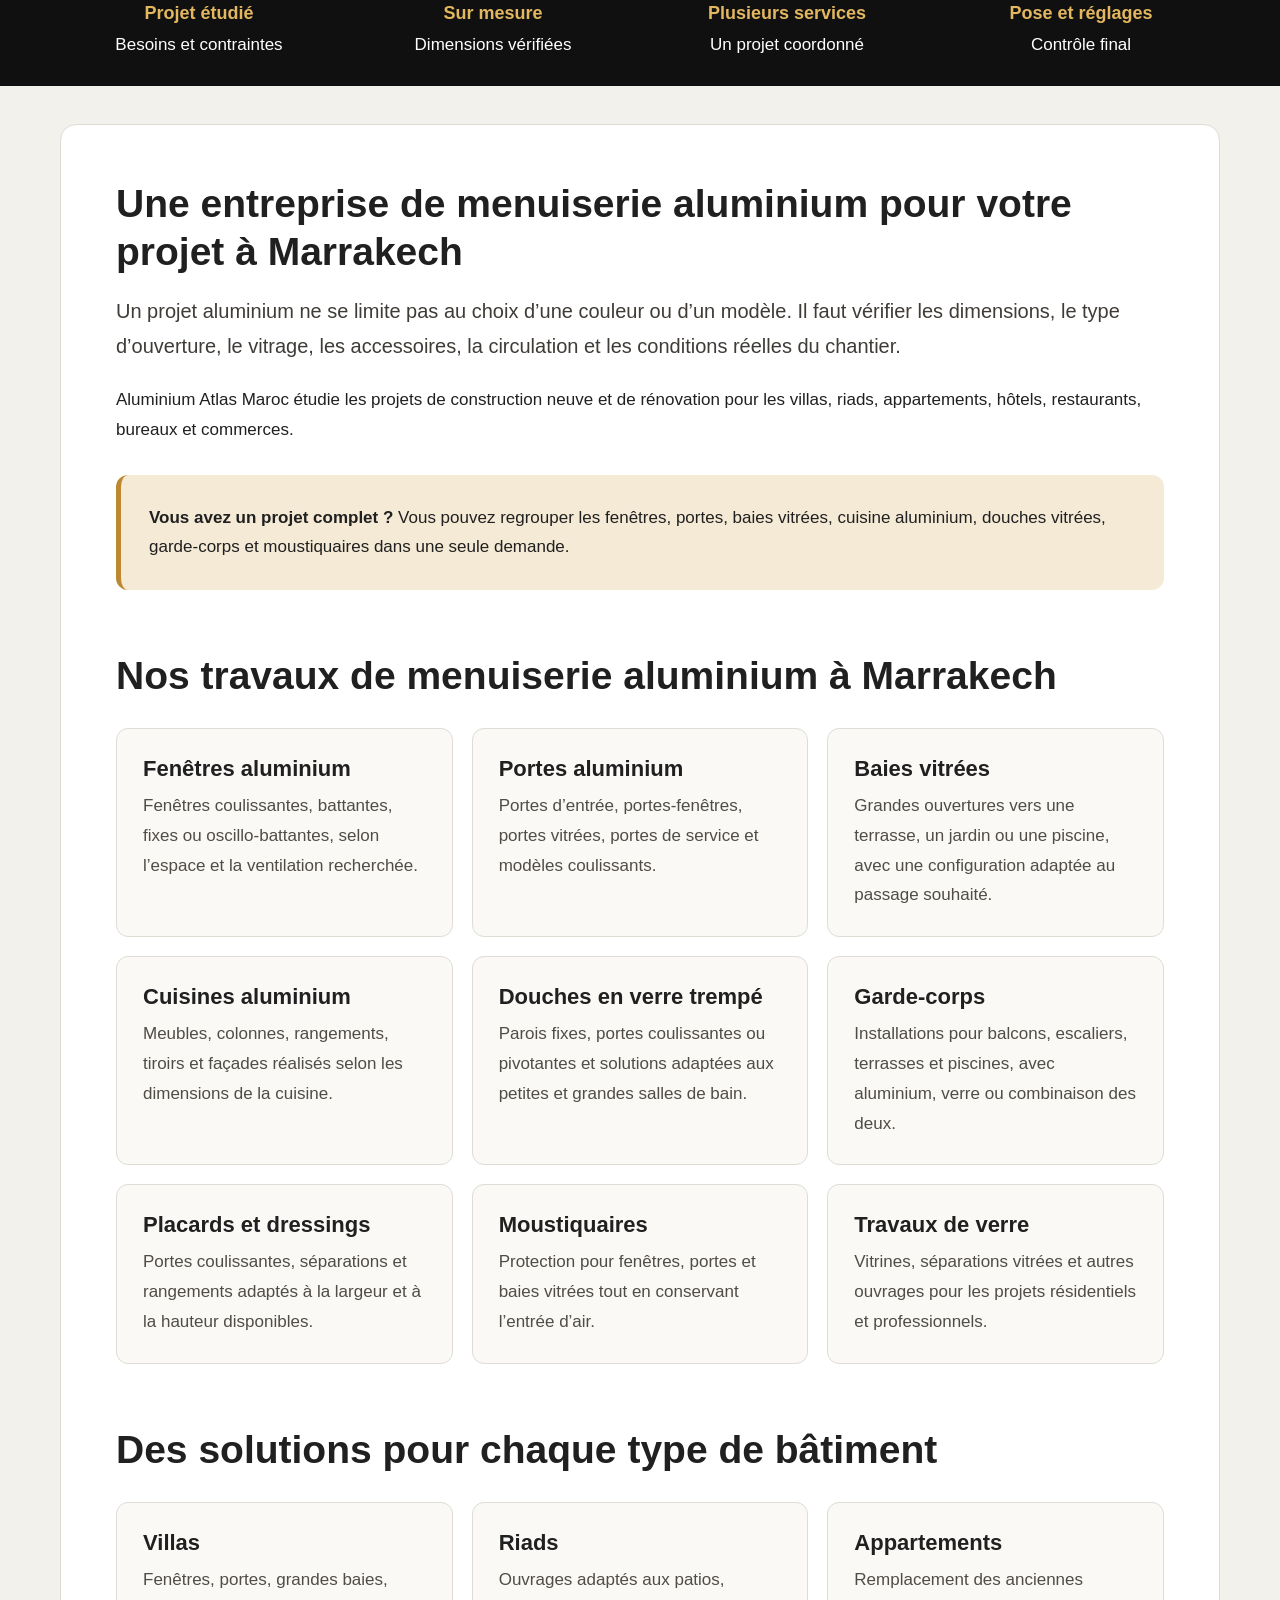
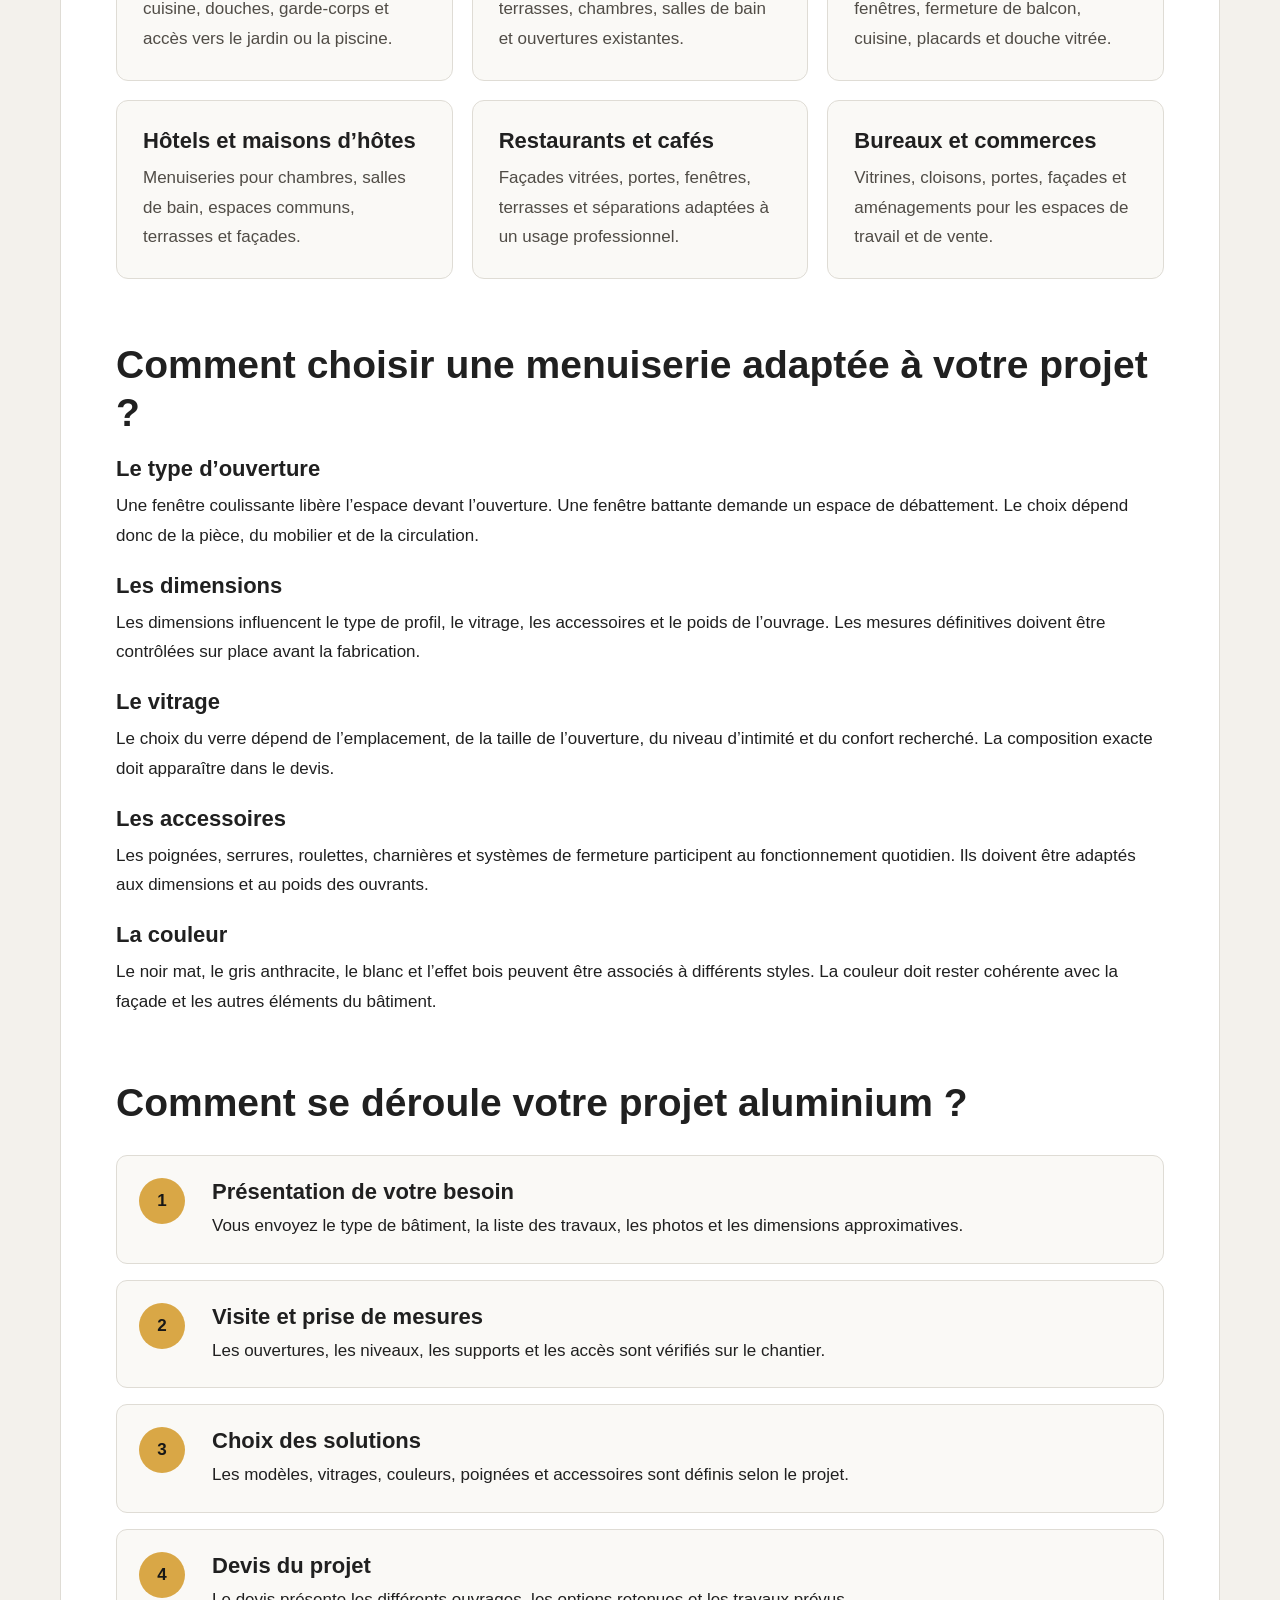
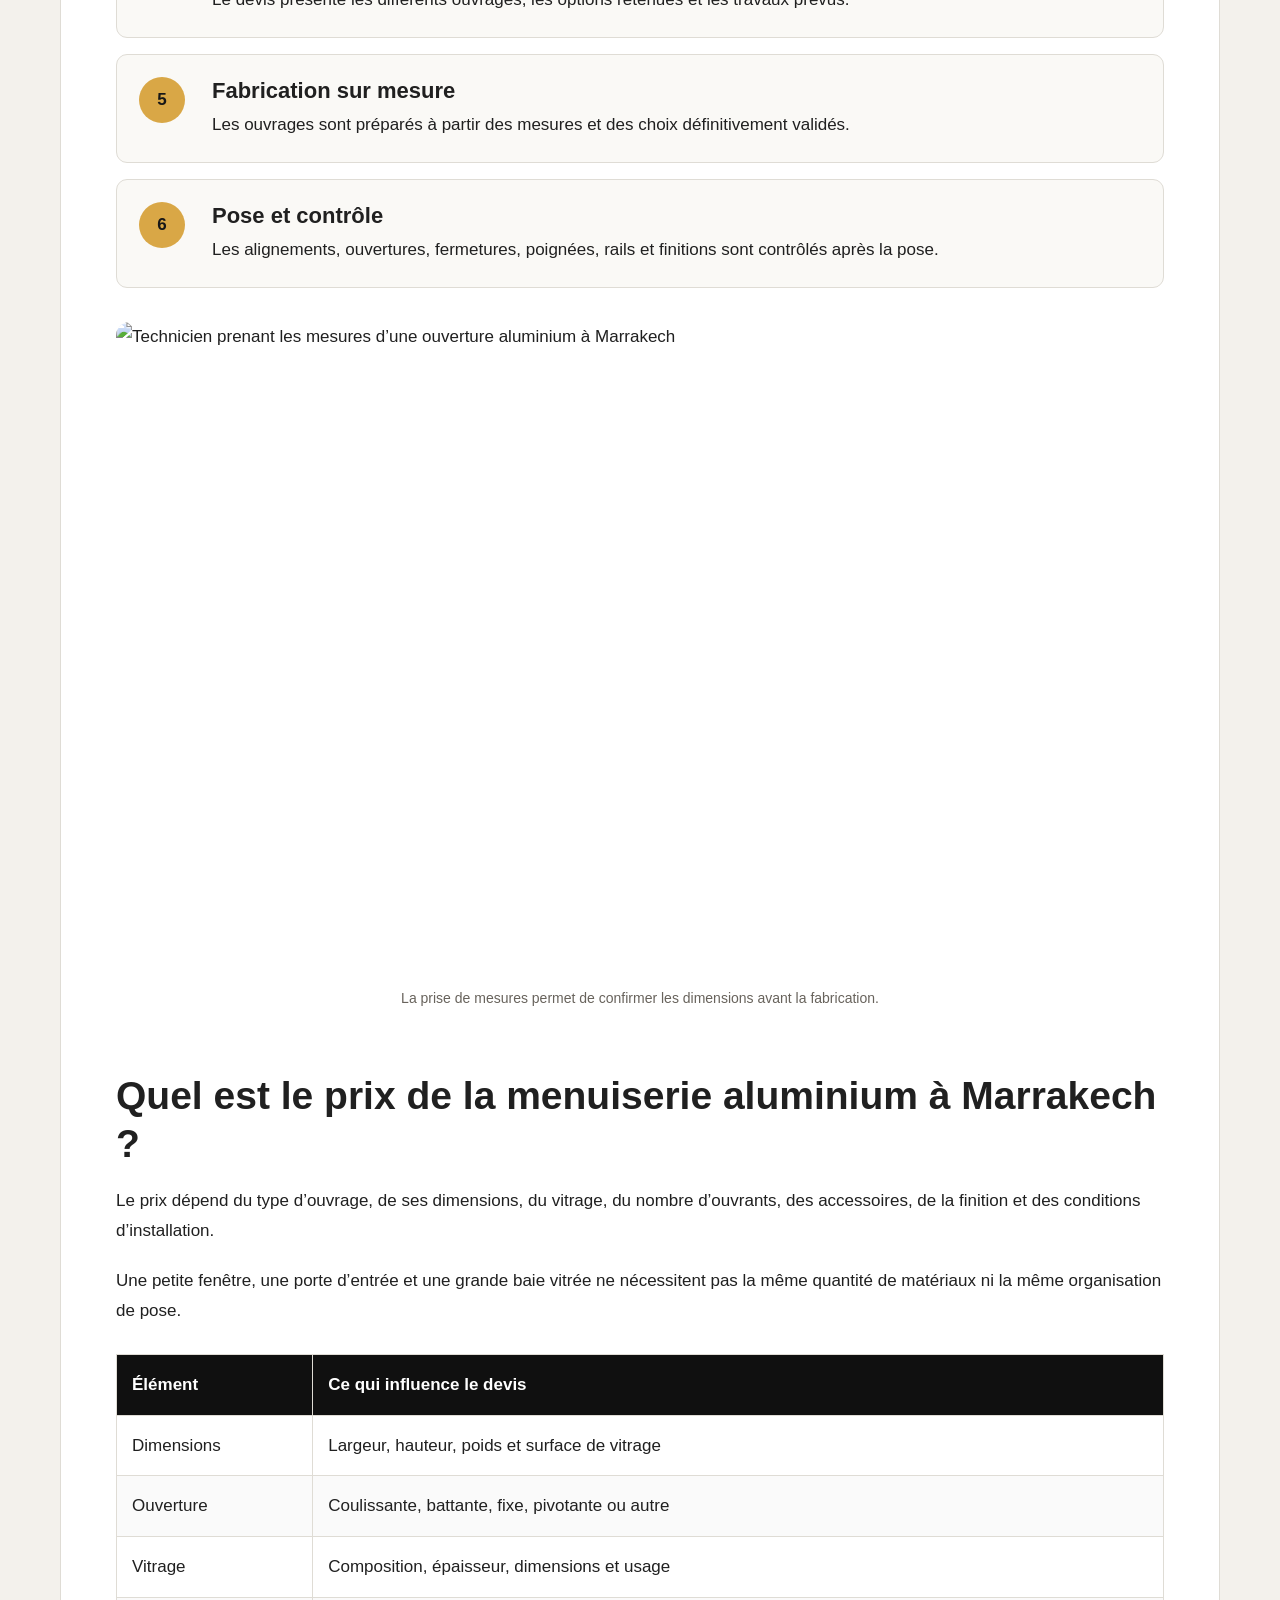
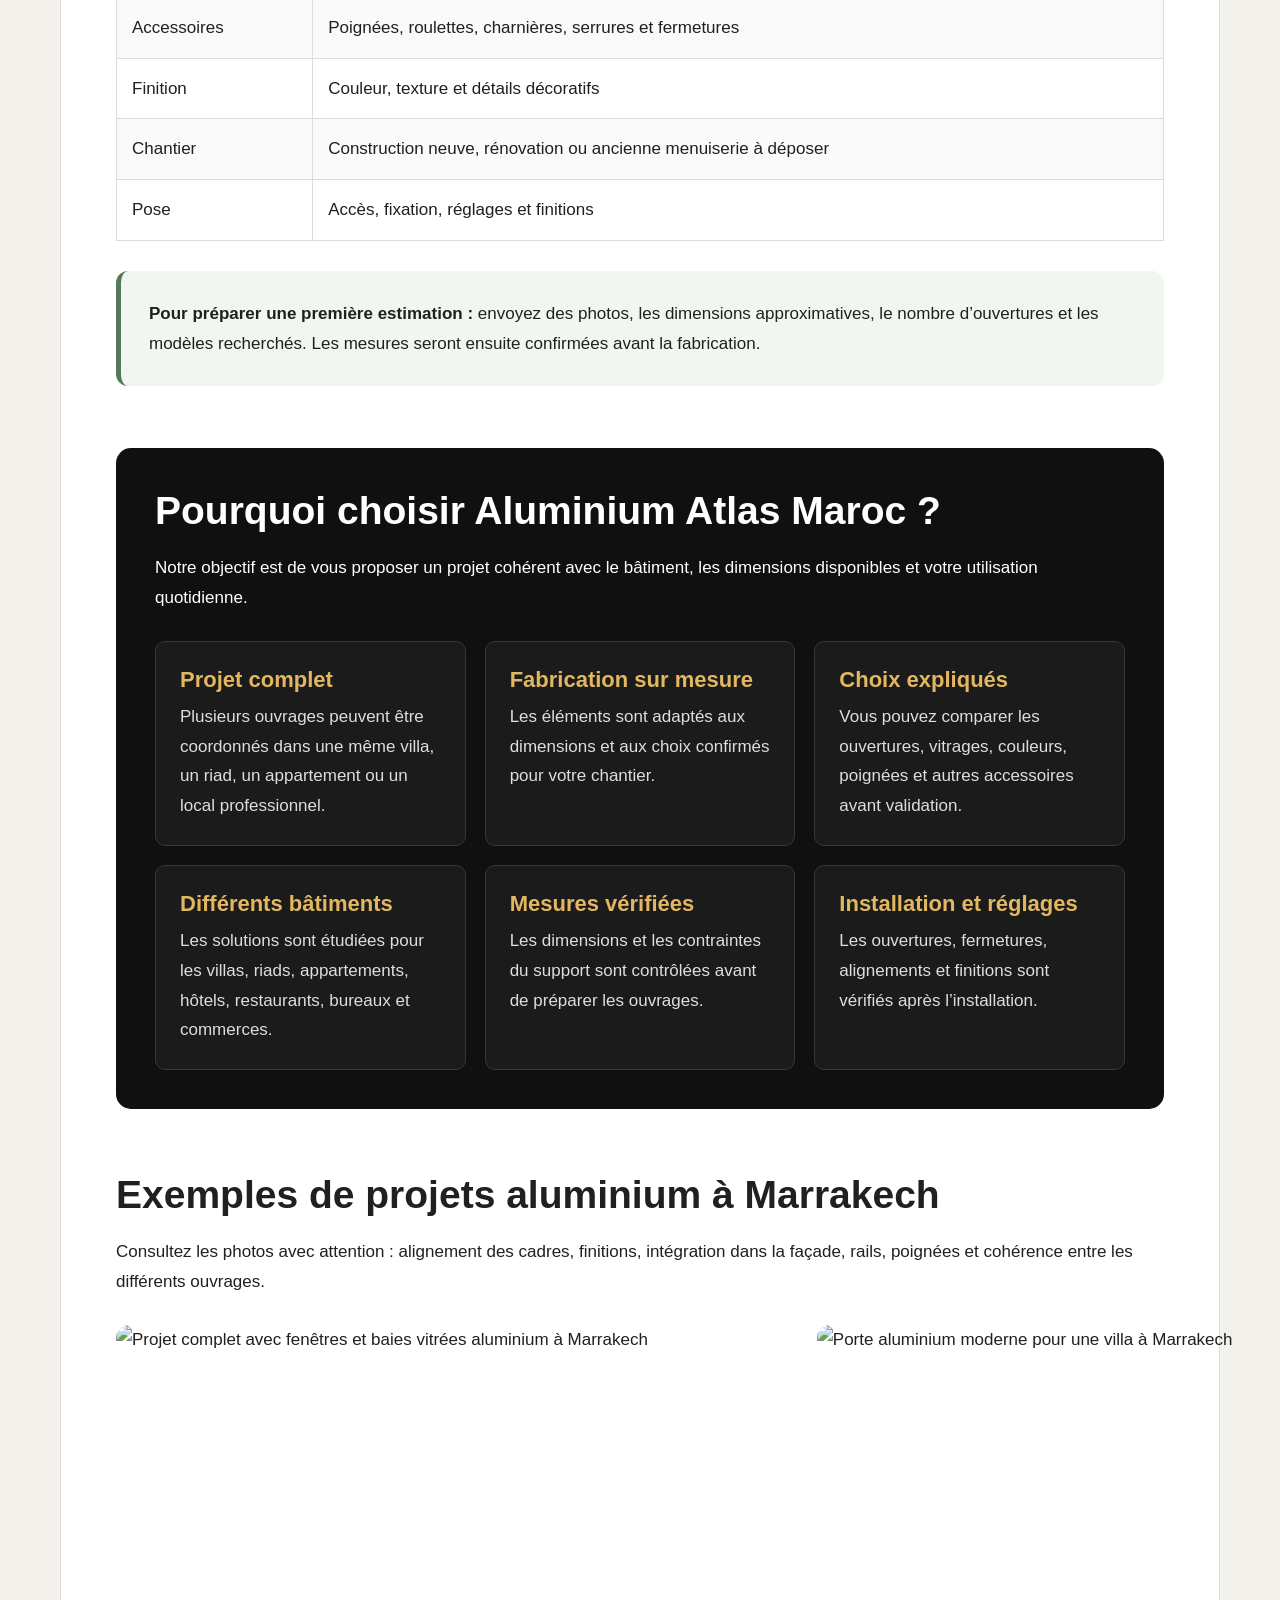
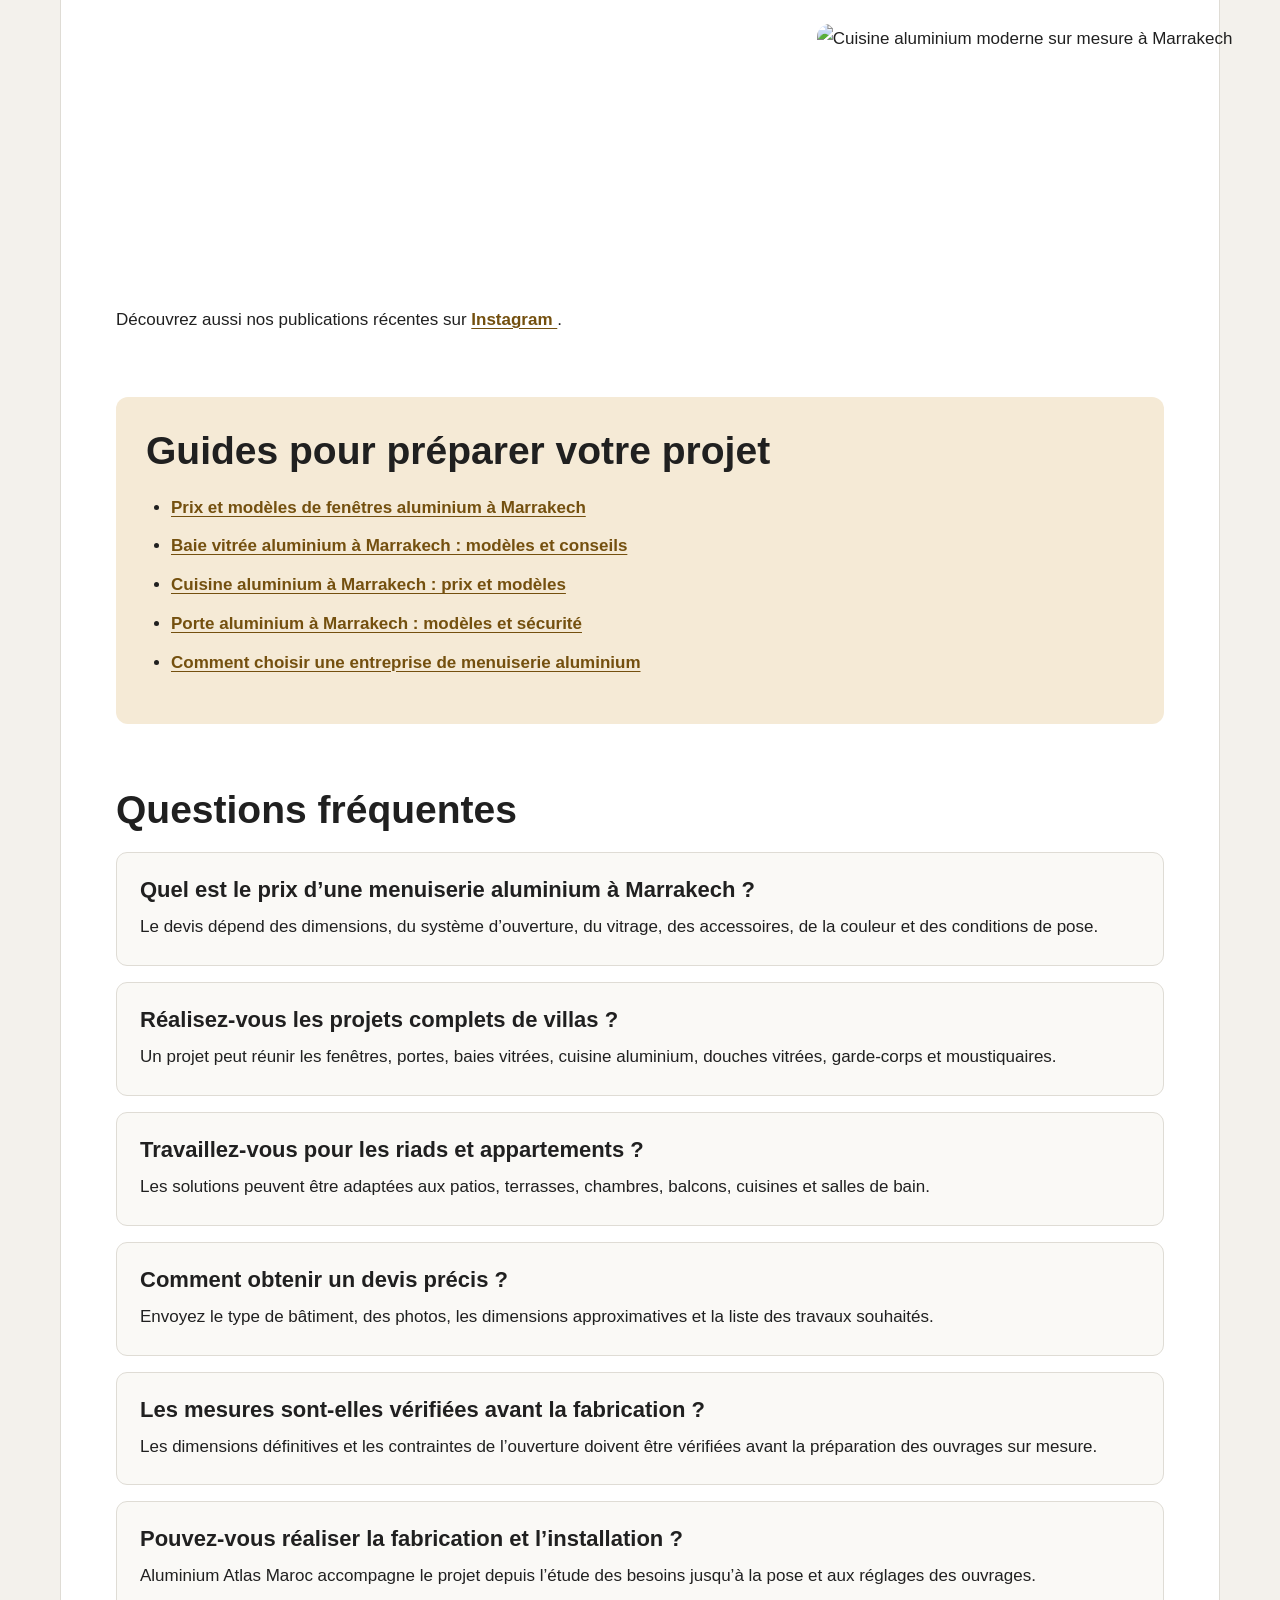
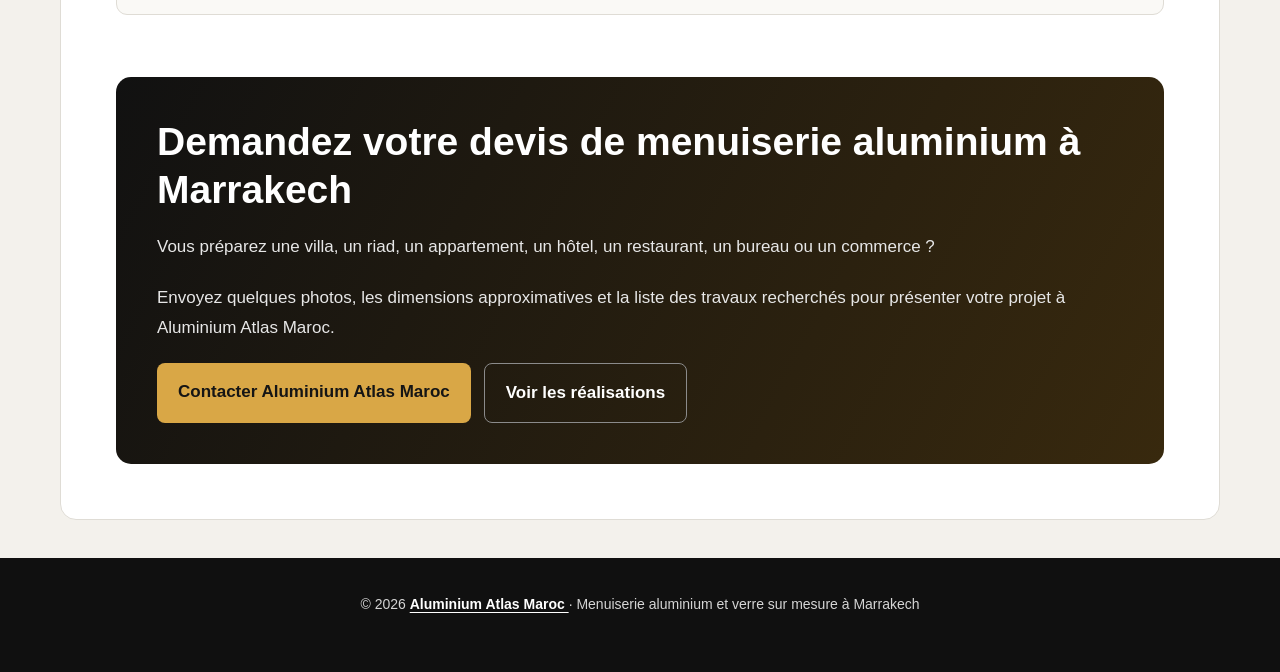
==== commit a9277edd: "Update print statement from 'Hello' to 'Goodbye'" ====
--- a/public/blog/menuiserie-aluminium-marrakech/index.html
+++ b/public/blog/menuiserie-aluminium-marrakech/index.html
@@ -8,11 +8,11 @@
     content="width=device-width, initial-scale=1.0"
   />
 
-  <title>Menuiserie aluminium Marrakech | Aluminium Atlas Maroc</title>
+  <title>Menuiserie aluminium à Marrakech | Aluminium Atlas Maroc</title>
 
   <meta
     name="description"
-    content="Menuiserie aluminium à Marrakech pour villas, riads, appartements et commerces. Fenêtres, portes, baies vitrées, cuisines, verre trempé, fabrication sur mesure et pose."
+    content="Menuiserie aluminium à Marrakech pour villas, riads, appartements et commerces : fenêtres, portes, baies vitrées, cuisines, verre trempé, fabrication sur mesure et pose."
   />
 
   <meta
@@ -38,7 +38,7 @@
 
   <meta
     property="og:description"
-    content="Étude, fabrication et pose de menuiseries aluminium sur mesure pour villas, riads, appartements, hôtels, restaurants, bureaux et commerces à Marrakech."
+    content="Étude, fabrication sur mesure et pose de fenêtres, portes, baies vitrées, cuisines aluminium et ouvrages en verre à Marrakech."
   />
 
   <meta
@@ -53,12 +53,12 @@
 
   <meta
     property="og:image"
-    content="https://www.aluminium-atlas-maroc.com/images/blog/projet-menuiserie-aluminium-atlas-marrakech.webp"
+    content="https://www.aluminium-atlas-maroc.com/images/blog/choisir-entreprise-menuiserie-aluminium-marrakech.webp"
   />
 
   <meta
     property="og:image:alt"
-    content="Projet de menuiserie aluminium réalisé dans une villa à Marrakech"
+    content="Projet complet de menuiserie aluminium pour une villa à Marrakech"
   />
 
   <meta
@@ -79,17 +79,17 @@
 
   <meta
     name="twitter:title"
-    content="Menuiserie aluminium Marrakech | Aluminium Atlas Maroc"
+    content="Menuiserie aluminium à Marrakech | Aluminium Atlas Maroc"
   />
 
   <meta
     name="twitter:description"
-    content="Fenêtres, portes, baies vitrées, cuisines et travaux aluminium sur mesure à Marrakech."
+    content="Fenêtres, portes, baies vitrées, cuisines et ouvrages aluminium sur mesure à Marrakech."
   />
 
   <meta
     name="twitter:image"
-    content="https://www.aluminium-atlas-maroc.com/images/blog/projet-menuiserie-aluminium-atlas-marrakech.webp"
+    content="https://www.aluminium-atlas-maroc.com/images/blog/choisir-entreprise-menuiserie-aluminium-marrakech.webp"
   />
 
   <!-- Google Analytics -->
@@ -115,46 +115,26 @@
     "@context": "https://schema.org",
     "@graph": [
       {
-        "@type": "HomeAndConstructionBusiness",
-        "@id": "https://www.aluminium-atlas-maroc.com/#business",
+        "@type": "Organization",
+        "@id": "https://www.aluminium-atlas-maroc.com/#organization",
         "name": "Aluminium Atlas Maroc",
         "url": "https://www.aluminium-atlas-maroc.com/",
         "telephone": "+212635658639",
-        "description": "Entreprise de menuiserie aluminium et verre sur mesure à Marrakech pour villas, riads, appartements et locaux professionnels.",
-        "image": "https://www.aluminium-atlas-maroc.com/images/blog/projet-menuiserie-aluminium-atlas-marrakech.webp",
-        "areaServed": [
-          {
-            "@type": "City",
-            "name": "Marrakech"
-          },
-          {
-            "@type": "AdministrativeArea",
-            "name": "Marrakech-Safi"
-          }
-        ],
+        "description": "Entreprise spécialisée dans la menuiserie aluminium et le verre sur mesure à Marrakech.",
+        "image": "https://www.aluminium-atlas-maroc.com/images/blog/choisir-entreprise-menuiserie-aluminium-marrakech.webp",
         "sameAs": [
           "https://www.instagram.com/aluminium_service_marrakech/"
         ],
         "contactPoint": {
           "@type": "ContactPoint",
           "telephone": "+212635658639",
-          "contactType": "customer service",
+          "contactType": "service client",
+          "areaServed": "MA",
           "availableLanguage": [
-            "French",
-            "Arabic"
+            "fr",
+            "ar"
           ]
-        },
-        "knowsAbout": [
-          "Menuiserie aluminium",
-          "Fenêtres aluminium",
-          "Portes aluminium",
-          "Baies vitrées",
-          "Cuisine aluminium",
-          "Verre trempé",
-          "Garde-corps",
-          "Moustiquaires",
-          "Fabrication aluminium sur mesure"
-        ]
+        }
       },
       {
         "@type": "Service",
@@ -162,9 +142,9 @@
         "name": "Menuiserie aluminium à Marrakech",
         "serviceType": "Étude, fabrication et pose de menuiseries aluminium sur mesure",
         "url": "https://www.aluminium-atlas-maroc.com/menuiserie-aluminium-marrakech/",
-        "description": "Conception, fabrication et installation de fenêtres, portes, baies vitrées, cuisines aluminium, douches vitrées et autres travaux sur mesure à Marrakech.",
+        "description": "Fenêtres, portes, baies vitrées, cuisines aluminium, douches en verre trempé, garde-corps, placards et moustiquaires sur mesure.",
         "provider": {
-          "@id": "https://www.aluminium-atlas-maroc.com/#business"
+          "@id": "https://www.aluminium-atlas-maroc.com/#organization"
         },
         "areaServed": {
           "@type": "City",
@@ -175,14 +155,16 @@
         "@type": "WebPage",
         "@id": "https://www.aluminium-atlas-maroc.com/menuiserie-aluminium-marrakech/#webpage",
         "url": "https://www.aluminium-atlas-maroc.com/menuiserie-aluminium-marrakech/",
-        "name": "Menuiserie aluminium Marrakech | Aluminium Atlas Maroc",
-        "description": "Services de menuiserie aluminium sur mesure à Marrakech pour les particuliers et les professionnels.",
+        "name": "Menuiserie aluminium à Marrakech | Aluminium Atlas Maroc",
+        "description": "Services de menuiserie aluminium sur mesure à Marrakech pour villas, riads, appartements et locaux professionnels.",
         "inLanguage": "fr-MA",
+        "datePublished": "2026-07-18",
+        "dateModified": "2026-07-18",
         "about": {
           "@id": "https://www.aluminium-atlas-maroc.com/menuiserie-aluminium-marrakech/#service"
         },
-        "mainEntity": {
-          "@id": "https://www.aluminium-atlas-maroc.com/#business"
+        "isPartOf": {
+          "@id": "https://www.aluminium-atlas-maroc.com/#website"
         }
       },
       {
@@ -209,19 +191,19 @@
 
   <style>
     :root {
-      --background: #f3f2ee;
+      --bg: #f3f1ec;
       --surface: #ffffff;
       --surface-soft: #faf9f6;
       --text: #202020;
-      --muted: #68645e;
+      --muted: #68635c;
       --dark: #101010;
-      --dark-soft: #191919;
-      --gold: #b9862d;
-      --gold-light: #deb45f;
-      --gold-soft: #f4ead7;
-      --border: #dedbd4;
-      --green-soft: #f2f7f2;
-      --green-border: #547b58;
+      --dark-soft: #1b1b1b;
+      --gold: #bd8930;
+      --gold-light: #e2b75f;
+      --gold-soft: #f5ead6;
+      --border: #dfdcd5;
+      --green-soft: #f1f6f1;
+      --green-border: #567a59;
       --max-width: 1160px;
     }
 
@@ -236,13 +218,14 @@
     body {
       margin: 0;
       color: var(--text);
-      background: var(--background);
+      background: var(--bg);
       font-family: Arial, Helvetica, sans-serif;
       font-size: 17px;
       line-height: 1.75;
     }
 
     img {
+      display: block;
       max-width: 100%;
     }
 
@@ -254,11 +237,41 @@
     }
 
     a:hover {
-      color: #3d2906;
+      color: #392505;
+    }
+
+    h1,
+    h2,
+    h3 {
+      margin-top: 0;
+      line-height: 1.23;
+    }
+
+    h2 {
+      margin-bottom: 18px;
+      font-size: clamp(29px, 4vw, 39px);
+    }
+
+    h3 {
+      margin-bottom: 9px;
+      font-size: 22px;
+    }
+
+    p {
+      margin: 0 0 21px;
+    }
+
+    ul,
+    ol {
+      padding-left: 25px;
+    }
+
+    li {
+      margin-bottom: 9px;
     }
 
     .topbar {
-      padding: 17px 22px;
+      padding: 16px 22px;
       color: #ffffff;
       background: var(--dark);
     }
@@ -269,13 +282,13 @@
       display: flex;
       align-items: center;
       justify-content: space-between;
-      gap: 22px;
+      gap: 20px;
     }
 
     .brand {
       color: #ffffff;
       font-size: 21px;
-      font-weight: 800;
+      font-weight: 900;
       text-decoration: none;
     }
 
@@ -284,13 +297,13 @@
     }
 
     .hero {
-      padding: 75px 22px 55px;
+      padding: 76px 22px 64px;
       color: #ffffff;
       background:
         linear-gradient(
-          120deg,
-          rgba(12, 12, 12, 0.98),
-          rgba(44, 33, 14, 0.94)
+          118deg,
+          rgba(10, 10, 10, 0.99),
+          rgba(48, 35, 14, 0.95)
         );
     }
 
@@ -300,8 +313,8 @@
     }
 
     .breadcrumb {
-      margin-bottom: 25px;
-      color: #d2d2d2;
+      margin-bottom: 24px;
+      color: #d3d3d3;
       font-size: 14px;
     }
 
@@ -313,51 +326,18 @@
       display: inline-block;
       margin-bottom: 20px;
       padding: 7px 14px;
-      color: #211706;
+      color: #241805;
       background: var(--gold-light);
-      border-radius: 40px;
+      border-radius: 30px;
       font-size: 14px;
-      font-weight: 800;
-    }
-
-    h1,
-    h2,
-    h3 {
-      line-height: 1.25;
+      font-weight: 900;
     }
 
     h1 {
       max-width: 980px;
-      margin: 0 0 22px;
-      font-size: clamp(40px, 6vw, 68px);
-      letter-spacing: -1.6px;
-    }
-
-    h2 {
-      margin-top: 58px;
-      margin-bottom: 19px;
-      color: var(--dark);
-      font-size: clamp(29px, 4vw, 39px);
-    }
-
-    h3 {
-      margin-top: 29px;
-      margin-bottom: 10px;
-      color: var(--dark);
-      font-size: 23px;
-    }
-
-    p {
-      margin: 0 0 21px;
-    }
-
-    ul,
-    ol {
-      padding-left: 26px;
-    }
-
-    li {
-      margin-bottom: 10px;
+      margin-bottom: 22px;
+      font-size: clamp(42px, 6vw, 69px);
+      letter-spacing: -1.7px;
     }
 
     .hero-intro {
@@ -378,7 +358,7 @@
       display: inline-block;
       padding: 14px 21px;
       border-radius: 8px;
-      font-weight: 800;
+      font-weight: 900;
       text-decoration: none;
     }
 
@@ -389,12 +369,12 @@
 
     .button-primary:hover {
       color: #151515;
-      background: #e4ba63;
+      background: #e4ba64;
     }
 
     .button-secondary {
       color: #ffffff;
-      border: 1px solid #858585;
+      border: 1px solid #8b8b8b;
     }
 
     .button-secondary:hover {
@@ -402,40 +382,38 @@
       border-color: #ffffff;
     }
 
-    .hero-image-wrapper {
+    .hero-media {
       width: min(var(--max-width), calc(100% - 30px));
-      margin: -1px auto 0;
-      padding-top: 30px;
-    }
-
-    .hero-image {
-      display: block;
+      margin: 30px auto 0;
+    }
+
+    .hero-media img {
       width: 100%;
       height: auto;
       border-radius: 16px;
-      object-fit: cover;
-      box-shadow: 0 18px 45px rgba(0, 0, 0, 0.16);
-    }
-
-    .service-strip {
+      box-shadow: 0 20px 55px rgba(0, 0, 0, 0.18);
+    }
+
+    .proof-strip {
+      margin-top: 30px;
       padding: 27px 22px;
       color: #ffffff;
       background: var(--dark);
     }
 
-    .service-strip-inner {
+    .proof-grid {
       width: min(var(--max-width), 100%);
       margin: 0 auto;
       display: grid;
       grid-template-columns: repeat(4, 1fr);
-      gap: 17px;
-    }
-
-    .strip-item {
+      gap: 16px;
+    }
+
+    .proof-item {
       text-align: center;
     }
 
-    .strip-item strong {
+    .proof-item strong {
       display: block;
       color: var(--gold-light);
       font-size: 18px;
@@ -444,41 +422,49 @@
     .container {
       width: min(var(--max-width), calc(100% - 30px));
       margin: 38px auto;
-      padding: 54px;
+      padding: 55px;
       background: var(--surface);
       border: 1px solid var(--border);
       border-radius: 16px;
     }
 
+    .section {
+      margin-top: 62px;
+    }
+
+    .section:first-child {
+      margin-top: 0;
+    }
+
     .lead {
-      color: #3e3b37;
+      color: #3f3b36;
       font-size: 20px;
     }
 
-    .quick-answer,
-    .note {
-      margin: 31px 0;
+    .answer-box,
+    .note-box {
+      margin: 30px 0;
       padding: 28px;
       border-radius: 12px;
     }
 
-    .quick-answer {
+    .answer-box {
       background: var(--gold-soft);
       border-left: 5px solid var(--gold);
     }
 
-    .note {
+    .note-box {
       background: var(--green-soft);
       border-left: 5px solid var(--green-border);
     }
 
-    .services-grid,
-    .projects-grid,
+    .service-grid,
+    .building-grid,
     .why-grid {
       display: grid;
       grid-template-columns: repeat(3, 1fr);
       gap: 19px;
-      margin: 28px 0;
+      margin-top: 28px;
     }
 
     .card {
@@ -488,27 +474,38 @@
       border-radius: 12px;
     }
 
-    .card h3 {
-      margin-top: 0;
-      font-size: 21px;
-    }
-
     .card p {
       margin-bottom: 0;
-      color: #4f4c47;
+      color: #504c46;
+    }
+
+    .image-block {
+      margin: 34px 0;
+    }
+
+    .image-block img {
+      width: 100%;
+      height: auto;
+      border-radius: 14px;
+    }
+
+    .image-block figcaption {
+      margin-top: 9px;
+      color: var(--muted);
+      font-size: 14px;
+      text-align: center;
     }
 
     .steps {
       display: grid;
       gap: 16px;
-      margin: 28px 0;
+      margin-top: 28px;
     }
 
     .step {
       display: grid;
-      grid-template-columns: 54px 1fr;
+      grid-template-columns: 55px 1fr;
       gap: 18px;
-      align-items: start;
       padding: 22px;
       background: var(--surface-soft);
       border: 1px solid var(--border);
@@ -529,7 +526,6 @@
 
     .step h3 {
       margin: 0 0 6px;
-      font-size: 21px;
     }
 
     .step p {
@@ -537,7 +533,7 @@
     }
 
     .table-wrapper {
-      margin: 27px 0;
+      margin: 28px 0;
       overflow-x: auto;
     }
 
@@ -563,27 +559,7 @@
       background: #fafafa;
     }
 
-    .article-image {
-      margin: 34px 0;
-    }
-
-    .article-image img {
-      display: block;
-      width: 100%;
-      height: auto;
-      border-radius: 14px;
-      object-fit: cover;
-    }
-
-    .article-image figcaption {
-      margin-top: 9px;
-      color: var(--muted);
-      font-size: 14px;
-      text-align: center;
-    }
-
     .why-us {
-      margin-top: 58px;
       padding: 39px;
       color: #ffffff;
       background: var(--dark);
@@ -591,20 +567,18 @@
     }
 
     .why-us h2 {
-      margin-top: 0;
       color: #ffffff;
     }
 
     .why-card {
       padding: 24px;
-      background: #1c1c1c;
-      border: 1px solid #363636;
+      background: var(--dark-soft);
+      border: 1px solid #373737;
       border-radius: 10px;
     }
 
     .why-card h3 {
-      margin-top: 0;
-      color: #e1b45a;
+      color: var(--gold-light);
     }
 
     .why-card p {
@@ -612,22 +586,18 @@
       color: #dedede;
     }
 
-    .real-projects {
-      margin-top: 58px;
-    }
-
     .gallery {
       display: grid;
-      grid-template-columns: 1.4fr 1fr;
+      grid-template-columns: 1.25fr 1fr;
       gap: 18px;
-      margin-top: 27px;
-    }
-
-    .gallery img {
-      display: block;
+      margin-top: 28px;
+    }
+
+    .gallery-main img,
+    .gallery-side img {
       width: 100%;
       height: 100%;
-      min-height: 280px;
+      min-height: 270px;
       object-fit: cover;
       border-radius: 13px;
     }
@@ -638,44 +608,36 @@
     }
 
     .internal-links {
-      margin: 43px 0;
       padding: 30px;
       background: var(--gold-soft);
       border-radius: 12px;
     }
 
-    .internal-links h2 {
-      margin-top: 0;
-      font-size: 28px;
-    }
-
     .faq-item {
-      margin-bottom: 17px;
+      margin-bottom: 16px;
       padding: 23px;
       background: var(--surface-soft);
       border: 1px solid var(--border);
       border-radius: 11px;
     }
 
-    .faq-item h3 {
-      margin-top: 0;
+    .faq-item p {
+      margin-bottom: 0;
     }
 
     .final-cta {
-      margin-top: 58px;
       padding: 41px;
       color: #ffffff;
       background:
         linear-gradient(
-          120deg,
+          118deg,
           #111111,
-          #35280f
+          #38290e
         );
       border-radius: 15px;
     }
 
     .final-cta h2 {
-      margin-top: 0;
       color: #ffffff;
     }
 
@@ -685,7 +647,7 @@
 
     footer {
       padding: 34px 20px;
-      color: #d6d6d6;
+      color: #d5d5d5;
       background: var(--dark);
       text-align: center;
       font-size: 14px;
@@ -696,9 +658,9 @@
     }
 
     @media (max-width: 900px) {
-      .service-strip-inner,
-      .services-grid,
-      .projects-grid,
+      .proof-grid,
+      .service-grid,
+      .building-grid,
       .why-grid {
         grid-template-columns: repeat(2, 1fr);
       }
@@ -720,7 +682,7 @@
       }
 
       .hero {
-        padding: 54px 20px 40px;
+        padding: 52px 20px 42px;
       }
 
       h1 {
@@ -731,9 +693,9 @@
         font-size: 18px;
       }
 
-      .service-strip-inner,
-      .services-grid,
-      .projects-grid,
+      .proof-grid,
+      .service-grid,
+      .building-grid,
       .why-grid {
         grid-template-columns: 1fr;
       }
@@ -741,8 +703,12 @@
       .container {
         width: calc(100% - 18px);
         margin: 10px auto;
-        padding: 28px 20px;
+        padding: 29px 20px;
         border-radius: 10px;
+      }
+
+      .section {
+        margin-top: 49px;
       }
 
       h2 {
@@ -791,25 +757,22 @@
 
         <span aria-hidden="true"> › </span>
 
-        <span>
-          Menuiserie aluminium Marrakech
-        </span>
+        <span>Menuiserie aluminium Marrakech</span>
       </nav>
 
       <span class="category">
-        Étude · Fabrication sur mesure · Pose
+        Étude · Fabrication sur mesure · Installation
       </span>
 
       <h1>
-        Menuiserie aluminium à Marrakech pour villas, riads et projets professionnels
+        Menuiserie aluminium à Marrakech pour vos projets sur mesure
       </h1>
 
       <p class="hero-intro">
-        Aluminium Atlas Maroc réalise vos fenêtres, portes, baies vitrées,
-        cuisines aluminium, douches en verre trempé, garde-corps,
-        placards et moustiquaires sur mesure à Marrakech.
-        Nous accompagnons les particuliers et les professionnels depuis
-        l’étude du projet jusqu’à la pose et aux réglages finaux.
+        Aluminium Atlas Maroc accompagne les particuliers et les professionnels
+        dans leurs projets de fenêtres, portes, baies vitrées, cuisines
+        aluminium, douches en verre trempé, garde-corps, placards et
+        moustiquaires à Marrakech.
       </p>
 
       <div class="buttons">
@@ -819,97 +782,93 @@
           target="_blank"
           rel="noopener noreferrer"
         >
-          Demander un devis WhatsApp
+          Demander un devis sur WhatsApp
         </a>
 
         <a
           class="button button-secondary"
-          href="https://www.instagram.com/aluminium_service_marrakech/"
-          target="_blank"
-          rel="noopener noreferrer"
+          href="#services"
         >
-          Découvrir nos projets
+          Découvrir nos services
         </a>
       </div>
     </div>
   </section>
 
-  <!-- Remplace cette image par une vraie réalisation Aluminium Atlas Maroc -->
-  <div class="hero-image-wrapper">
+  <div class="hero-media">
     <img
-      class="hero-image"
-      src="/images/blog/projet-menuiserie-aluminium-atlas-marrakech.webp"
-      alt="Fenêtres, portes et baies vitrées aluminium réalisées dans une villa à Marrakech"
+      src="/images/blog/choisir-entreprise-menuiserie-aluminium-marrakech.webp"
+      alt="Fenêtres, portes et baies vitrées aluminium dans une villa moderne à Marrakech"
       width="1600"
       height="1000"
       fetchpriority="high"
+      decoding="async"
     />
   </div>
 
-  <section class="service-strip">
-    <div class="service-strip-inner">
-      <div class="strip-item">
-        <strong>Étude</strong>
-        Analyse du projet
+  <section class="proof-strip">
+    <div class="proof-grid">
+      <div class="proof-item">
+        <strong>Projet étudié</strong>
+        Besoins et contraintes
       </div>
 
-      <div class="strip-item">
+      <div class="proof-item">
         <strong>Sur mesure</strong>
-        Dimensions adaptées
+        Dimensions vérifiées
       </div>
 
-      <div class="strip-item">
-        <strong>Fabrication</strong>
-        Préparation des ouvrages
+      <div class="proof-item">
+        <strong>Plusieurs services</strong>
+        Un projet coordonné
       </div>
 
-      <div class="strip-item">
-        <strong>Installation</strong>
-        Pose et réglages
+      <div class="proof-item">
+        <strong>Pose et réglages</strong>
+        Contrôle final
       </div>
     </div>
   </section>
 
   <main class="container">
-    <section>
+    <section class="section">
       <h2>
-        Votre entreprise de menuiserie aluminium à Marrakech
+        Une entreprise de menuiserie aluminium pour votre projet à Marrakech
       </h2>
 
       <p class="lead">
-        Un projet de menuiserie aluminium demande une coordination précise
-        entre les dimensions, les systèmes d’ouverture, le vitrage, les
-        couleurs, les accessoires et les conditions du chantier.
+        Un projet aluminium ne se limite pas au choix d’une couleur ou
+        d’un modèle. Il faut vérifier les dimensions, le type d’ouverture,
+        le vitrage, les accessoires, la circulation et les conditions
+        réelles du chantier.
       </p>
 
       <p>
-        Aluminium Atlas Maroc vous accompagne pour les projets de construction
-        neuve et de rénovation. Chaque ouvrage est étudié selon l’usage de la
-        pièce, l’architecture du bâtiment, la circulation, la lumière naturelle
-        et le niveau de confort recherché.
+        Aluminium Atlas Maroc étudie les projets de construction neuve
+        et de rénovation pour les villas, riads, appartements, hôtels,
+        restaurants, bureaux et commerces.
       </p>
 
-      <div class="quick-answer">
-        <strong>Notre mission :</strong>
-        vous proposer une solution claire et adaptée pour votre villa, riad,
-        appartement, hôtel, restaurant, bureau ou commerce à Marrakech.
-        Le projet peut regrouper plusieurs services et être organisé avec
-        un seul interlocuteur.
+      <div class="answer-box">
+        <strong>Vous avez un projet complet ?</strong>
+        Vous pouvez regrouper les fenêtres, portes, baies vitrées,
+        cuisine aluminium, douches vitrées, garde-corps et moustiquaires
+        dans une seule demande.
       </div>
     </section>
 
-    <section id="services">
+    <section class="section" id="services">
       <h2>
-        Nos services de menuiserie aluminium à Marrakech
+        Nos travaux de menuiserie aluminium à Marrakech
       </h2>
 
-      <div class="services-grid">
+      <div class="service-grid">
         <article class="card">
           <h3>Fenêtres aluminium</h3>
 
           <p>
-            Fenêtres coulissantes, battantes, fixes ou oscillo-battantes
-            fabriquées selon les dimensions de votre ouverture.
+            Fenêtres coulissantes, battantes, fixes ou oscillo-battantes,
+            selon l’espace et la ventilation recherchée.
           </p>
         </article>
 
@@ -917,8 +876,8 @@
           <h3>Portes aluminium</h3>
 
           <p>
-            Portes d’entrée, portes vitrées, portes de service,
-            portes-fenêtres et modèles coulissants.
+            Portes d’entrée, portes-fenêtres, portes vitrées, portes
+            de service et modèles coulissants.
           </p>
         </article>
 
@@ -926,8 +885,8 @@
           <h3>Baies vitrées</h3>
 
           <p>
-            Grandes ouvertures vers les jardins, terrasses et piscines,
-            avec deux ou trois rails selon le passage recherché.
+            Grandes ouvertures vers une terrasse, un jardin ou une piscine,
+            avec une configuration adaptée au passage souhaité.
           </p>
         </article>
 
@@ -935,8 +894,8 @@
           <h3>Cuisines aluminium</h3>
 
           <p>
-            Meubles, rangements, colonnes et façades sur mesure adaptés
-            à la pièce, aux appareils et au style choisi.
+            Meubles, colonnes, rangements, tiroirs et façades réalisés
+            selon les dimensions de la cuisine.
           </p>
         </article>
 
@@ -944,8 +903,8 @@
           <h3>Douches en verre trempé</h3>
 
           <p>
-            Parois fixes, portes coulissantes ou pivotantes et cabines
-            adaptées aux dimensions de la salle de bain.
+            Parois fixes, portes coulissantes ou pivotantes et solutions
+            adaptées aux petites et grandes salles de bain.
           </p>
         </article>
 
@@ -953,7 +912,7 @@
           <h3>Garde-corps</h3>
 
           <p>
-            Solutions pour balcons, escaliers, terrasses et piscines
+            Installations pour balcons, escaliers, terrasses et piscines,
             avec aluminium, verre ou combinaison des deux.
           </p>
         </article>
@@ -962,8 +921,8 @@
           <h3>Placards et dressings</h3>
 
           <p>
-            Portes coulissantes, rangements et séparations conçus selon
-            l’espace disponible.
+            Portes coulissantes, séparations et rangements adaptés
+            à la largeur et à la hauteur disponibles.
           </p>
         </article>
 
@@ -971,8 +930,8 @@
           <h3>Moustiquaires</h3>
 
           <p>
-            Protection adaptée aux fenêtres, portes et baies vitrées
-            tout en conservant la ventilation.
+            Protection pour fenêtres, portes et baies vitrées tout
+            en conservant l’entrée d’air.
           </p>
         </article>
 
@@ -980,25 +939,25 @@
           <h3>Travaux de verre</h3>
 
           <p>
-            Verre trempé, séparations vitrées, vitrines et autres
-            réalisations adaptées aux projets résidentiels et professionnels.
+            Vitrines, séparations vitrées et autres ouvrages pour les
+            projets résidentiels et professionnels.
           </p>
         </article>
       </div>
     </section>
 
-    <section>
+    <section class="section">
       <h2>
-        Menuiserie aluminium pour villas, riads et appartements
+        Des solutions pour chaque type de bâtiment
       </h2>
 
-      <div class="projects-grid">
+      <div class="building-grid">
         <article class="card">
           <h3>Villas</h3>
 
           <p>
-            Coordination des fenêtres, portes, baies vitrées, cuisine,
-            douches, garde-corps et accès vers le jardin ou la piscine.
+            Fenêtres, portes, grandes baies, cuisine, douches,
+            garde-corps et accès vers le jardin ou la piscine.
           </p>
         </article>
 
@@ -1006,7 +965,7 @@
           <h3>Riads</h3>
 
           <p>
-            Menuiseries adaptées aux patios, terrasses, chambres,
+            Ouvrages adaptés aux patios, terrasses, chambres,
             salles de bain et ouvertures existantes.
           </p>
         </article>
@@ -1015,8 +974,8 @@
           <h3>Appartements</h3>
 
           <p>
-            Remplacement des anciennes fenêtres, rénovation de cuisine,
-            fermeture de balcon, placards et douches vitrées.
+            Remplacement des anciennes fenêtres, fermeture de balcon,
+            cuisine, placards et douche vitrée.
           </p>
         </article>
 
@@ -1024,8 +983,8 @@
           <h3>Hôtels et maisons d’hôtes</h3>
 
           <p>
-            Solutions pour les chambres, espaces communs, terrasses,
-            façades et salles de bain.
+            Menuiseries pour chambres, salles de bain, espaces communs,
+            terrasses et façades.
           </p>
         </article>
 
@@ -1033,8 +992,8 @@
           <h3>Restaurants et cafés</h3>
 
           <p>
-            Façades vitrées, portes, fenêtres, terrasses, séparations
-            et installations adaptées à un usage fréquent.
+            Façades vitrées, portes, fenêtres, terrasses et séparations
+            adaptées à un usage professionnel.
           </p>
         </article>
 
@@ -1042,16 +1001,62 @@
           <h3>Bureaux et commerces</h3>
 
           <p>
-            Vitrines, cloisons, portes, façades, espaces d’accueil
-            et menuiseries pour locaux professionnels.
+            Vitrines, cloisons, portes, façades et aménagements pour
+            les espaces de travail et de vente.
           </p>
         </article>
       </div>
     </section>
 
-    <section id="processus">
+    <section class="section">
       <h2>
-        Comment se déroule un projet de menuiserie aluminium ?
+        Comment choisir une menuiserie adaptée à votre projet ?
+      </h2>
+
+      <h3>Le type d’ouverture</h3>
+
+      <p>
+        Une fenêtre coulissante libère l’espace devant l’ouverture.
+        Une fenêtre battante demande un espace de débattement.
+        Le choix dépend donc de la pièce, du mobilier et de la circulation.
+      </p>
+
+      <h3>Les dimensions</h3>
+
+      <p>
+        Les dimensions influencent le type de profil, le vitrage,
+        les accessoires et le poids de l’ouvrage. Les mesures définitives
+        doivent être contrôlées sur place avant la fabrication.
+      </p>
+
+      <h3>Le vitrage</h3>
+
+      <p>
+        Le choix du verre dépend de l’emplacement, de la taille de
+        l’ouverture, du niveau d’intimité et du confort recherché.
+        La composition exacte doit apparaître dans le devis.
+      </p>
+
+      <h3>Les accessoires</h3>
+
+      <p>
+        Les poignées, serrures, roulettes, charnières et systèmes
+        de fermeture participent au fonctionnement quotidien.
+        Ils doivent être adaptés aux dimensions et au poids des ouvrants.
+      </p>
+
+      <h3>La couleur</h3>
+
+      <p>
+        Le noir mat, le gris anthracite, le blanc et l’effet bois
+        peuvent être associés à différents styles. La couleur doit
+        rester cohérente avec la façade et les autres éléments du bâtiment.
+      </p>
+    </section>
+
+    <section class="section">
+      <h2>
+        Comment se déroule votre projet aluminium ?
       </h2>
 
       <div class="steps">
@@ -1059,11 +1064,11 @@
           <div class="step-number">1</div>
 
           <div>
-            <h3>Présentation du projet</h3>
+            <h3>Présentation de votre besoin</h3>
 
             <p>
               Vous envoyez le type de bâtiment, la liste des travaux,
-              des photos et les dimensions approximatives.
+              les photos et les dimensions approximatives.
             </p>
           </div>
         </article>
@@ -1075,8 +1080,8 @@
             <h3>Visite et prise de mesures</h3>
 
             <p>
-              Les dimensions, les niveaux, les supports, les accès
-              et les contraintes techniques sont vérifiés sur place.
+              Les ouvertures, les niveaux, les supports et les accès
+              sont vérifiés sur le chantier.
             </p>
           </div>
         </article>
@@ -1088,8 +1093,8 @@
             <h3>Choix des solutions</h3>
 
             <p>
-              Nous définissons les ouvertures, les vitrages, les couleurs,
-              les poignées, les serrures et les autres accessoires.
+              Les modèles, vitrages, couleurs, poignées et accessoires
+              sont définis selon le projet.
             </p>
           </div>
         </article>
@@ -1098,11 +1103,11 @@
           <div class="step-number">4</div>
 
           <div>
-            <h3>Devis détaillé</h3>
+            <h3>Devis du projet</h3>
 
             <p>
-              Le devis précise les éléments proposés, les dimensions,
-              les options et les conditions d’installation.
+              Le devis présente les différents ouvrages, les options
+              retenues et les travaux prévus.
             </p>
           </div>
         </article>
@@ -1114,7 +1119,7 @@
             <h3>Fabrication sur mesure</h3>
 
             <p>
-              Les ouvrages sont préparés à partir des dimensions
+              Les ouvrages sont préparés à partir des mesures
               et des choix définitivement validés.
             </p>
           </div>
@@ -1124,48 +1129,47 @@
           <div class="step-number">6</div>
 
           <div>
-            <h3>Pose et contrôle final</h3>
+            <h3>Pose et contrôle</h3>
 
             <p>
-              Les ouvertures, fermetures, rails, poignées, alignements
-              et finitions sont vérifiés après l’installation.
+              Les alignements, ouvertures, fermetures, poignées,
+              rails et finitions sont contrôlés après la pose.
             </p>
           </div>
         </article>
       </div>
 
-      <!-- Utilise ici une vraie photo de votre équipe ou chantier -->
-      <figure class="article-image">
+      <figure class="image-block">
         <img
-          src="/images/blog/installation-menuiserie-aluminium-atlas-marrakech.webp"
-          alt="Technicien Aluminium Atlas Maroc installant une menuiserie aluminium à Marrakech"
+          src="/images/blog/prise-mesures-projet-aluminium-marrakech.webp"
+          alt="Technicien prenant les mesures d’une ouverture aluminium à Marrakech"
           width="1600"
           height="1000"
           loading="lazy"
+          decoding="async"
         />
 
         <figcaption>
-          Mesures, installation et réglages d’un ouvrage aluminium sur mesure.
+          La prise de mesures permet de confirmer les dimensions avant la fabrication.
         </figcaption>
       </figure>
     </section>
 
-    <section id="prix">
+    <section class="section" id="prix">
       <h2>
-        Quel est le prix d’un projet de menuiserie aluminium à Marrakech ?
+        Quel est le prix de la menuiserie aluminium à Marrakech ?
       </h2>
 
       <p>
-        Le coût dépend du type d’ouvrage, des dimensions, du nombre
-        d’ouvertures, du vitrage, des accessoires, de la finition et
-        des conditions du chantier.
+        Le prix dépend du type d’ouvrage, de ses dimensions, du vitrage,
+        du nombre d’ouvrants, des accessoires, de la finition et des
+        conditions d’installation.
       </p>
 
       <p>
-        Un prix au mètre carré peut servir de première indication, mais il
-        ne suffit pas pour comparer deux projets. Une fenêtre simple,
-        une grande baie vitrée et une porte d’entrée ne demandent pas
-        les mêmes profilés ni la même quincaillerie.
+        Une petite fenêtre, une porte d’entrée et une grande baie vitrée
+        ne nécessitent pas la même quantité de matériaux ni la même
+        organisation de pose.
       </p>
 
       <div class="table-wrapper">
@@ -1173,24 +1177,24 @@
           <thead>
             <tr>
               <th>Élément</th>
-              <th>Influence sur le devis</th>
+              <th>Ce qui influence le devis</th>
             </tr>
           </thead>
 
           <tbody>
             <tr>
               <td>Dimensions</td>
-              <td>Quantité d’aluminium et surface de vitrage</td>
+              <td>Largeur, hauteur, poids et surface de vitrage</td>
             </tr>
 
             <tr>
-              <td>Type d’ouverture</td>
-              <td>Coulissant, battant, fixe, pivotant ou oscillo-battant</td>
+              <td>Ouverture</td>
+              <td>Coulissante, battante, fixe, pivotante ou autre</td>
             </tr>
 
             <tr>
               <td>Vitrage</td>
-              <td>Simple, double, trempé, feuilleté ou autre composition</td>
+              <td>Composition, épaisseur, dimensions et usage</td>
             </tr>
 
             <tr>
@@ -1200,86 +1204,47 @@
 
             <tr>
               <td>Finition</td>
-              <td>Noir mat, gris, blanc, effet bois ou couleur personnalisée</td>
+              <td>Couleur, texture et détails décoratifs</td>
             </tr>
 
             <tr>
-              <td>État du chantier</td>
-              <td>Construction neuve, rénovation ou dépose d’anciens ouvrages</td>
+              <td>Chantier</td>
+              <td>Construction neuve, rénovation ou ancienne menuiserie à déposer</td>
             </tr>
 
             <tr>
-              <td>Installation</td>
-              <td>Accès, fixation, joints, réglages et finitions</td>
+              <td>Pose</td>
+              <td>Accès, fixation, réglages et finitions</td>
             </tr>
           </tbody>
         </table>
       </div>
 
-      <div class="note">
-        <strong>Pour un devis précis :</strong>
-        préparez des photos, les dimensions approximatives, le nombre
-        d’ouvertures et les modèles recherchés. Une visite permet ensuite
-        de confirmer les mesures avant la fabrication.
+      <div class="note-box">
+        <strong>Pour préparer une première estimation :</strong>
+        envoyez des photos, les dimensions approximatives, le nombre
+        d’ouvertures et les modèles recherchés. Les mesures seront
+        ensuite confirmées avant la fabrication.
       </div>
     </section>
 
-    <section>
-      <h2>
-        Comment choisir vos fenêtres, vitrages et couleurs ?
-      </h2>
-
-      <h3>Fenêtre coulissante ou battante</h3>
-
-      <p>
-        Le coulissant libère l’espace intérieur et convient souvent aux
-        grandes ouvertures. Le battant peut offrir une ouverture plus
-        complète et une ventilation différente. Le choix dépend de la pièce,
-        du mobilier et du passage disponible.
-      </p>
-
-      <h3>Simple ou double vitrage</h3>
-
-      <p>
-        Le vitrage doit être choisi selon la taille de l’ouverture,
-        l’exposition au soleil, le bruit extérieur, le confort souhaité
-        et les besoins de sécurité.
-      </p>
-
-      <h3>Verre trempé ou feuilleté</h3>
-
-      <p>
-        Les zones de passage, les grandes surfaces vitrées et les espaces
-        proches d’une piscine ou d’une terrasse nécessitent une étude adaptée
-        de la sécurité du verre.
-      </p>
-
-      <h3>Couleurs modernes</h3>
-
-      <p>
-        Le noir mat, le gris anthracite, le blanc et l’effet bois sont souvent
-        associés aux villas et appartements modernes. La couleur doit rester
-        cohérente avec la façade, le sol, les murs et les autres menuiseries.
-      </p>
-    </section>
-
-    <section class="why-us" id="pourquoi-nous">
+    <section class="section why-us" id="pourquoi-nous">
       <h2>
         Pourquoi choisir Aluminium Atlas Maroc ?
       </h2>
 
       <p>
-        Votre projet demande une équipe capable de comprendre l’ensemble
-        du bâtiment, et pas seulement une ouverture isolée.
+        Notre objectif est de vous proposer un projet cohérent avec
+        le bâtiment, les dimensions disponibles et votre utilisation quotidienne.
       </p>
 
       <div class="why-grid">
         <article class="why-card">
-          <h3>Projets complets</h3>
-
-          <p>
-            Plusieurs installations peuvent être coordonnées dans
-            une même villa, un riad ou un appartement.
+          <h3>Projet complet</h3>
+
+          <p>
+            Plusieurs ouvrages peuvent être coordonnés dans une même villa,
+            un riad, un appartement ou un local professionnel.
           </p>
         </article>
 
@@ -1287,93 +1252,95 @@
           <h3>Fabrication sur mesure</h3>
 
           <p>
-            Chaque ouvrage est adapté aux dimensions réelles
-            et à l’utilisation de la pièce.
+            Les éléments sont adaptés aux dimensions et aux choix
+            confirmés pour votre chantier.
           </p>
         </article>
 
         <article class="why-card">
-          <h3>Choix techniques expliqués</h3>
+          <h3>Choix expliqués</h3>
 
           <p>
             Vous pouvez comparer les ouvertures, vitrages, couleurs,
-            poignées et accessoires avant validation.
+            poignées et autres accessoires avant validation.
           </p>
         </article>
 
         <article class="why-card">
-          <h3>Particuliers et professionnels</h3>
-
-          <p>
-            Nous étudions les projets de villas, riads, appartements,
-            hôtels, restaurants, bureaux et commerces.
+          <h3>Différents bâtiments</h3>
+
+          <p>
+            Les solutions sont étudiées pour les villas, riads,
+            appartements, hôtels, restaurants, bureaux et commerces.
           </p>
         </article>
 
         <article class="why-card">
-          <h3>Prise de mesures</h3>
-
-          <p>
-            Les dimensions et les contraintes du support sont vérifiées
-            avant le lancement de la fabrication.
+          <h3>Mesures vérifiées</h3>
+
+          <p>
+            Les dimensions et les contraintes du support sont contrôlées
+            avant de préparer les ouvrages.
           </p>
         </article>
 
         <article class="why-card">
-          <h3>Pose et réglages</h3>
-
-          <p>
-            Les alignements, ouvertures, fermetures, rails
-            et finitions sont contrôlés après l’installation.
+          <h3>Installation et réglages</h3>
+
+          <p>
+            Les ouvertures, fermetures, alignements et finitions sont
+            vérifiés après l’installation.
           </p>
         </article>
       </div>
     </section>
 
-    <section class="real-projects">
+    <section class="section">
       <h2>
-        Réalisations de menuiserie aluminium à Marrakech
+        Exemples de projets aluminium à Marrakech
       </h2>
 
       <p>
-        Les photos réelles permettent de vérifier les finitions,
-        l’intégration des ouvrages dans le bâtiment et la cohérence
-        des différents éléments d’un projet complet.
+        Consultez les photos avec attention : alignement des cadres,
+        finitions, intégration dans la façade, rails, poignées et cohérence
+        entre les différents ouvrages.
       </p>
 
       <div class="gallery">
-        <!-- Grande vraie photo Aluminium Atlas Maroc -->
-        <img
-          src="/images/blog/projet-menuiserie-aluminium-atlas-marrakech.webp"
-          alt="Projet complet de menuiserie aluminium Aluminium Atlas Maroc dans une villa à Marrakech"
-          width="1000"
-          height="900"
-          loading="lazy"
-        />
+        <div class="gallery-main">
+          <img
+            src="/images/blog/choisir-entreprise-menuiserie-aluminium-marrakech.webp"
+            alt="Projet complet avec fenêtres et baies vitrées aluminium à Marrakech"
+            width="1000"
+            height="850"
+            loading="lazy"
+            decoding="async"
+          />
+        </div>
 
         <div class="gallery-side">
-          <!-- Vraie photo d’installation -->
           <img
-            src="/images/blog/installation-menuiserie-aluminium-atlas-marrakech.webp"
-            alt="Installation de fenêtres aluminium par Aluminium Atlas Maroc à Marrakech"
+            src="/images/blog/porte-aluminium-marrakech-moderne.webp"
+            alt="Porte aluminium moderne pour une villa à Marrakech"
             width="700"
             height="430"
             loading="lazy"
+            decoding="async"
           />
 
-          <!-- Vraie photo rapprochée des finitions -->
           <img
-            src="/images/blog/finition-menuiserie-aluminium-atlas-marrakech.webp"
-            alt="Détail de finition d’une menuiserie aluminium réalisée à Marrakech"
+            src="/images/blog/cuisine-aluminium-marrakech-moderne.webp"
+            alt="Cuisine aluminium moderne sur mesure à Marrakech"
             width="700"
             height="430"
             loading="lazy"
+            decoding="async"
           />
         </div>
       </div>
 
       <p>
-        Retrouvez également nos projets récents sur
+        Découvrez aussi nos publications récentes sur
         <a
           href="https://www.instagram.com/aluminium_service_marrakech/"
           target="_blank"
@@ -1384,26 +1351,9 @@
       </p>
     </section>
 
-    <section>
+    <section class="section internal-links">
       <h2>
-        Zones d’intervention autour de Marrakech
-      </h2>
-
-      <p>
-        Aluminium Atlas Maroc intervient à Marrakech et étudie les projets
-        situés dans les zones proches selon la nature et la taille du chantier.
-      </p>
-
-      <p>
-        Lors de votre demande, indiquez clairement votre quartier ou la
-        localisation du projet afin de préparer la visite et l’organisation
-        du chantier.
-      </p>
-    </section>
-
-    <section class="internal-links">
-      <h2>
-        Guides pour préparer votre projet aluminium
+        Guides pour préparer votre projet
       </h2>
 
       <ul>
@@ -1415,7 +1365,7 @@
 
         <li>
           <a href="/blog/baie-vitree-aluminium-marrakech/">
-            Baie vitrée aluminium à Marrakech : prix et conseils
+            Baie vitrée aluminium à Marrakech : modèles et conseils
           </a>
         </li>
 
@@ -1433,15 +1383,15 @@
 
         <li>
           <a href="/blog/comment-choisir-entreprise-menuiserie-aluminium-marrakech/">
-            Comment choisir une entreprise aluminium à Marrakech
+            Comment choisir une entreprise de menuiserie aluminium
           </a>
         </li>
       </ul>
     </section>
 
-    <section id="faq">
+    <section class="section" id="faq">
       <h2>
-        Questions fréquentes sur la menuiserie aluminium à Marrakech
+        Questions fréquentes
       </h2>
 
       <article class="faq-item">
@@ -1450,9 +1400,8 @@
         </h3>
 
         <p>
-          Le prix dépend des dimensions, du système d’ouverture,
-          du vitrage, des accessoires, de la couleur et de la pose.
-          Une prise de mesures permet d’établir un devis adapté.
+          Le devis dépend des dimensions, du système d’ouverture,
+          du vitrage, des accessoires, de la couleur et des conditions de pose.
         </p>
       </article>
 
@@ -1462,9 +1411,8 @@
         </h3>
 
         <p>
-          Un projet peut inclure les fenêtres, portes, baies vitrées,
-          cuisine aluminium, douches vitrées, garde-corps,
-          placards et moustiquaires.
+          Un projet peut réunir les fenêtres, portes, baies vitrées,
+          cuisine aluminium, douches vitrées, garde-corps et moustiquaires.
         </p>
       </article>
 
@@ -1474,8 +1422,8 @@
         </h3>
 
         <p>
-          Les solutions peuvent être adaptées aux ouvertures existantes,
-          aux patios, terrasses, chambres, balcons et salles de bain.
+          Les solutions peuvent être adaptées aux patios, terrasses,
+          chambres, balcons, cuisines et salles de bain.
         </p>
       </article>
 
@@ -1485,48 +1433,47 @@
         </h3>
 
         <p>
-          Envoyez des photos, les dimensions approximatives,
-          le type de bâtiment et la liste des installations souhaitées.
-          Une visite permet ensuite de confirmer les mesures.
+          Envoyez le type de bâtiment, des photos, les dimensions
+          approximatives et la liste des travaux souhaités.
         </p>
       </article>
 
       <article class="faq-item">
         <h3>
-          Réalisez-vous la fabrication et la pose ?
+          Les mesures sont-elles vérifiées avant la fabrication ?
         </h3>
 
         <p>
-          Aluminium Atlas Maroc étudie les dimensions, prépare les ouvrages
-          sur mesure et réalise leur installation et leurs réglages.
+          Les dimensions définitives et les contraintes de l’ouverture
+          doivent être vérifiées avant la préparation des ouvrages sur mesure.
         </p>
       </article>
 
       <article class="faq-item">
         <h3>
-          Quels types de vitrages peut-on choisir ?
+          Pouvez-vous réaliser la fabrication et l’installation ?
         </h3>
 
         <p>
-          Le choix peut inclure différents vitrages selon les dimensions,
-          le confort, la sécurité et l’emplacement de l’ouverture.
+          Aluminium Atlas Maroc accompagne le projet depuis l’étude
+          des besoins jusqu’à la pose et aux réglages des ouvrages.
         </p>
       </article>
     </section>
 
-    <section class="final-cta">
+    <section class="section final-cta">
       <h2>
         Demandez votre devis de menuiserie aluminium à Marrakech
       </h2>
 
       <p>
-        Vous construisez ou rénovez une villa, un riad, un appartement,
-        un hôtel, un restaurant, un bureau ou un commerce ?
+        Vous préparez une villa, un riad, un appartement, un hôtel,
+        un restaurant, un bureau ou un commerce ?
       </p>
 
       <p>
-        Envoyez le type de bâtiment, les travaux recherchés,
-        quelques photos et les dimensions approximatives
+        Envoyez quelques photos, les dimensions approximatives et
+        la liste des travaux recherchés pour présenter votre projet
         à Aluminium Atlas Maroc.
       </p>
 
@@ -1537,7 +1484,7 @@
           target="_blank"
           rel="noopener noreferrer"
         >
-          Présenter mon projet sur WhatsApp
+          Contacter Aluminium Atlas Maroc
         </a>
 
         <a
@@ -1546,7 +1493,7 @@
           target="_blank"
           rel="noopener noreferrer"
         >
-          Voir nos réalisations
+          Voir les réalisations
         </a>
       </div>
     </section>
